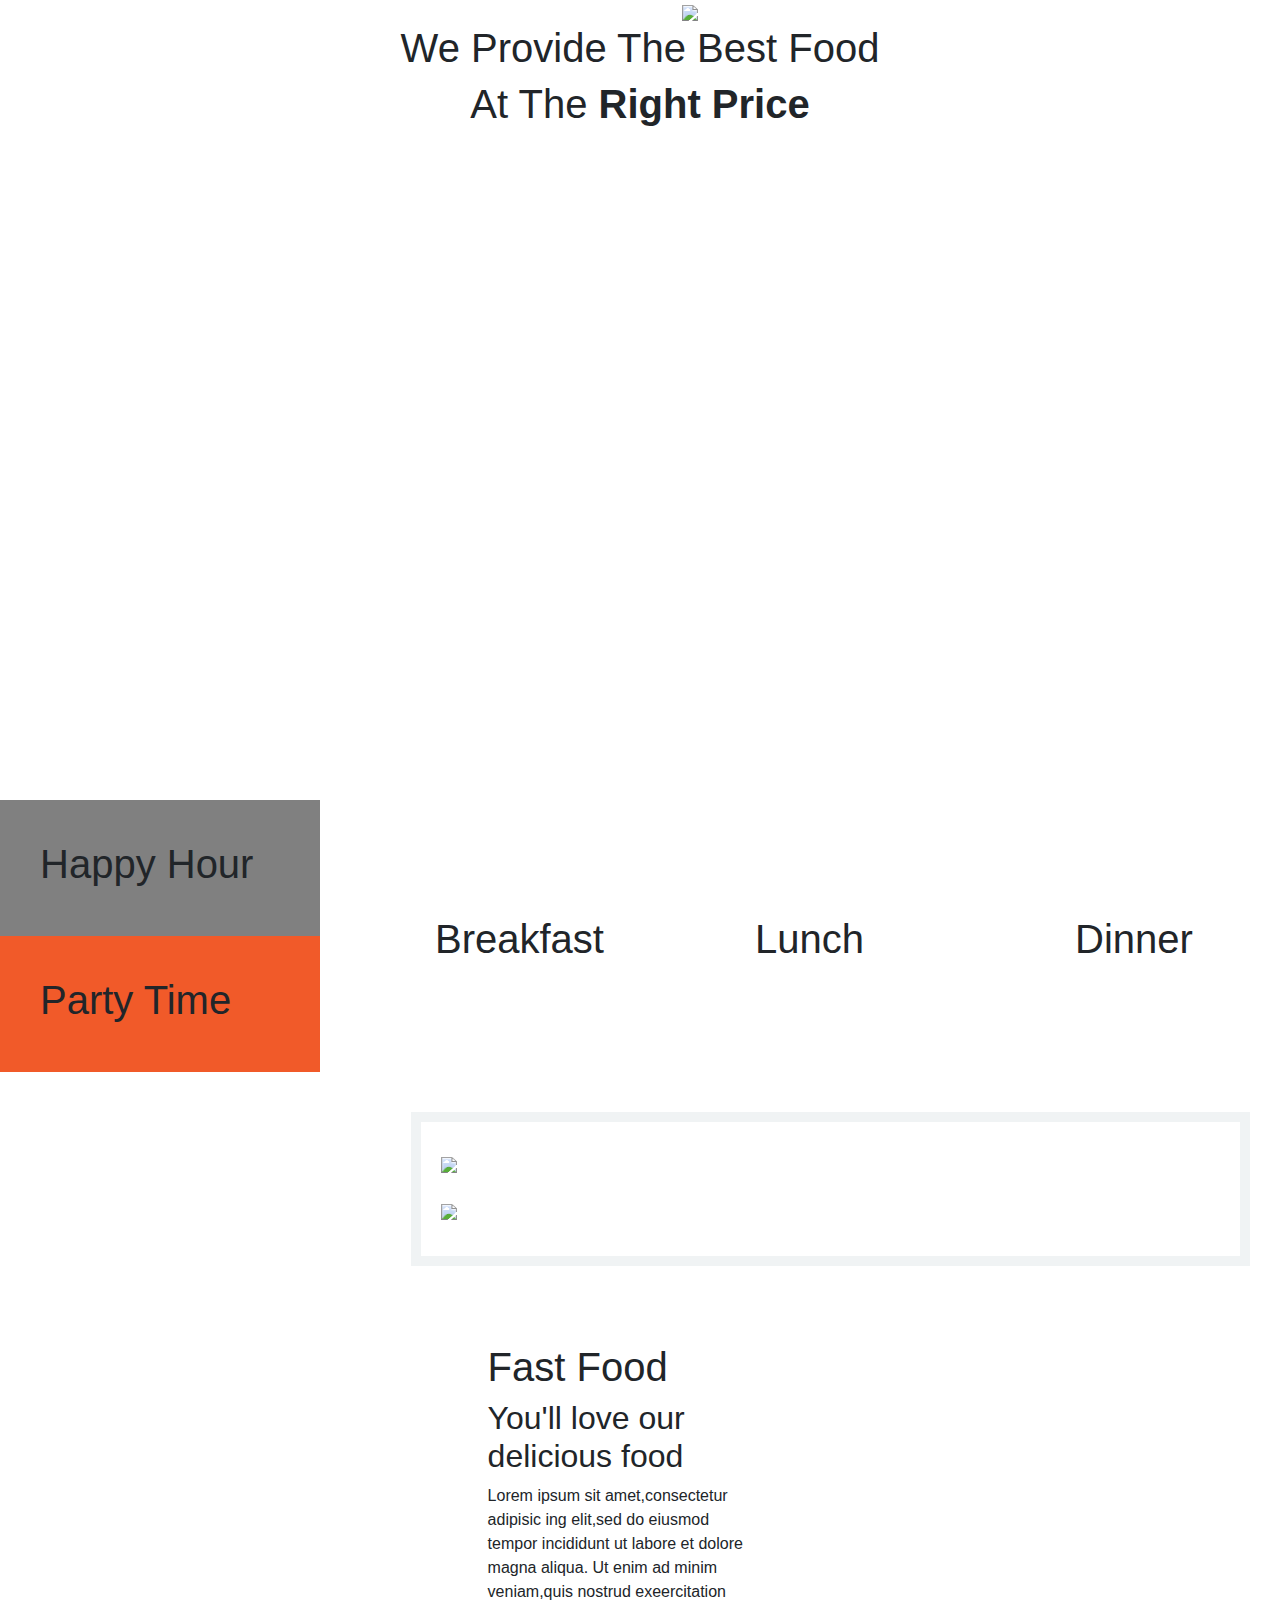
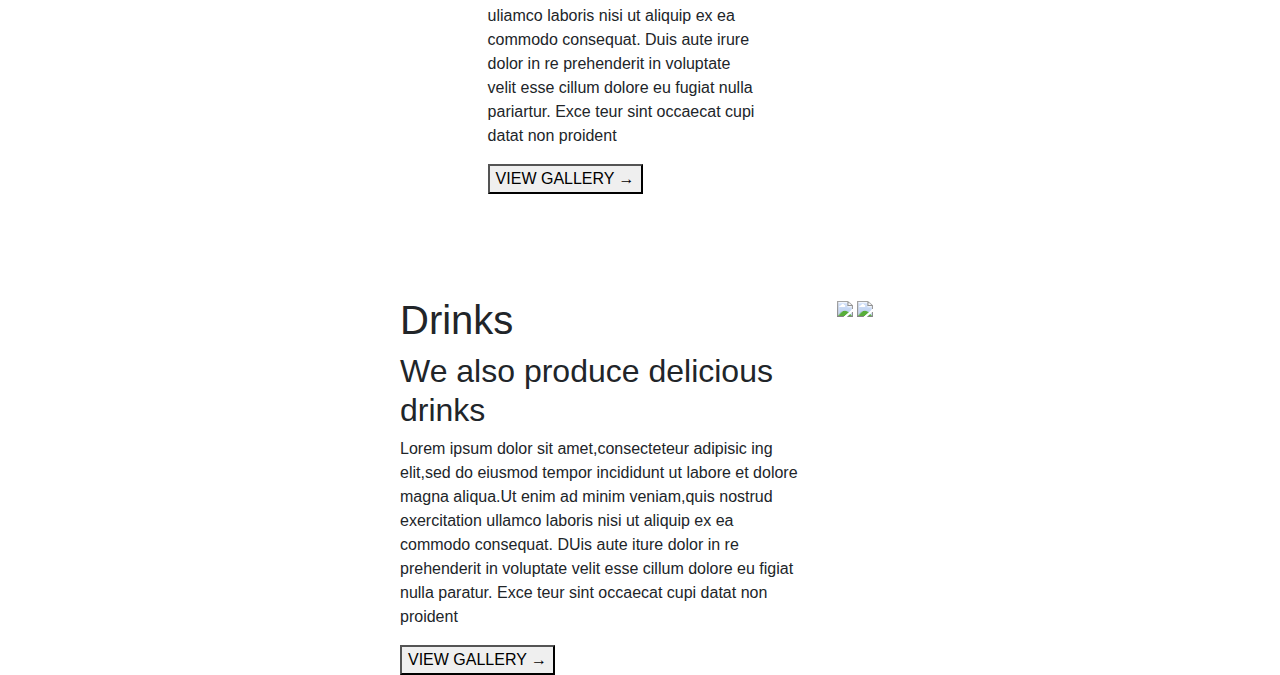
==== anitas-kitchen-project/index.html @ 2f69d64f "git add grid for drinks" ====
<!DOCTYPE html>
<html>
<head>
  <title>anita's kitchen</title>
    <link href="css/bootstrap.min.css" rel="stylesheet" type="text/css">
    <link href="css/styles.css" rel="stylesheet" type="text/css">
    <script src="../js/jquery-3.2.1 .js"></script>
    <script src="js/scripts.js"></script>
</head>
<body>

  <div align="center" id="intro">
    <div id="logo">
      <img src="/home/june/Documents/anitas-kitchen-project/assets/logoBig.png" id="image-logo">
    </div>
    <h1 id="fonth1">We Provide The Best Food</h1> <h1 id="fonth1">At The <strong>Right Price</strong> </h1>
  </div>
  <div class="container-fluid"  >
      <div class="row">
        <div class="col-md-3">
          <div class="row" id="happy">
            <h1>Happy Hour</h1>
          </div>
        <div class="row"  id="party">
          <h1 >Party Time</h1>
        </div>
      </div>
      <div class="col-md-3" id="breakfast">
        <h1 id="fonth1">Breakfast</h1>
        </div>
      <div class="col-md-3" id="lunch">
        <h1 id="fonth1">Lunch</h1>
        </div>
      <div class="col-md-3" id="dinner">
        <h1 id="fonth1">Dinner</h1>
      </div>
      </div>
    </div>
    <div class="container-fluid" id="center">
    <div class="row" id="rowfood">
      <div class="col-md-8" id="fast-food">
        <div class="row" id="rowfood">
          <img src="/home/june/Documents/anitas-kitchen-project/assets/fastFood1.jpg">
          </div>
          <div class="row" id="rowfood">
          <img src="/home/june/Documents/anitas-kitchen-project/assets/fastFood2.jpg" >
          </div>
      </div>
      <div class="col-md-4" id="fastfood2">
        <h1>Fast Food</h1>
        <h2>You'll love our delicious food</h2>
        <p>Lorem ipsum sit amet,consectetur adipisic ing elit,sed do eiusmod tempor incididunt ut labore et dolore magna aliqua.
        Ut enim ad minim veniam,quis nostrud exeercitation uliamco laboris nisi ut aliquip ex ea commodo consequat.
        Duis aute irure dolor in re prehenderit in voluptate velit esse cillum dolore eu fugiat nulla pariartur.
        Exce teur sint occaecat cupi datat non proident</p>
        <a href="#"><button class="buttonbutton1">VIEW GALLERY &#8594;</button></a>
      </div>
    </div>


      <div class="row">
        <div class="col-md-4" id="drinks2">
          <h1>Drinks</h1>
          <h2>We also produce delicious drinks</h2>
          <p>Lorem ipsum dolor sit amet,consecteteur adipisic ing elit,sed do eiusmod tempor incididunt ut labore et dolore magna aliqua.Ut enim ad minim veniam,quis nostrud exercitation ullamco laboris nisi ut aliquip ex ea commodo consequat. DUis aute iture dolor in re prehenderit in voluptate velit esse cillum dolore eu figiat nulla paratur. Exce teur sint occaecat cupi datat non proident</p>
          <a href="#"><button class="buttonbutton1">VIEW GALLERY &#8594;</button></a>
        </div>
        <div class="col-md-8" id="drinks">

          <img src="/home/june/Documents/anitas-kitchen/assets/drink1.jpg">

          <img src="/home/june/Documents/anitas-kitchen/assets/drink2.jpg">
      </div>
    </div>
  </div>


</body>
</html>
---- anitas-kitchen-project/css/styles.css ----
#intro{
  background-image:url("/home/june/Documents/anitas-kitchen-project/assets/backgrounds/landing.jpg");
background-size: cover;
background-repeat: no-repeat;
  padding: auto;
  margin: auto;
  height: 800px;
  background-attachment: fixed;
}
#logo{
  padding-left: 100px;
  padding-bottom: 0px;
}
#breakfast{
  background-image:url("/home/june/Documents/anitas-kitchen-project/assets/foodtop/breakfast.jpg");
  background-size: cover;
  repeat:no-repeat;
  padding:115px;
  hover: background-color: white;
  }
  #dinner{
  background-image:url("/home/june/Documents/anitas-kitchen-project/assets/foodtop/dinner.jpg");
  background-size: cover;
  padding:115px;
}
#lunch{
  background-image: url("/home/june/Documents/anitas-kitchen-project/assets/foodtop/lunch.jpg");
  background-size: cover;
  padding:115px;
}
#party{
  background-color: #F15A29;
  padding:40px;
}
#happy{
  padding:40px;
  background-color: grey;
}
#center{
  margin-top: 0px;
  margin-bottom: 0px;
  margin-left: 400px;
  margin-top: 0px;
  padding: 0px;
}
#fast-food{

   width: 550px;
   border: 10px solid #F0F3F4;
   padding: 20px;
   margin: 0px;
   outline: 20px;
   outline-color: white
   float: right;

}
#fastfood2{

  background-color:white;
   width: 600px;

   padding: 75px;
   margin: 2px;
   outline: 20px;
   outline-color: white
}
#rowfood{
  padding:2%
}
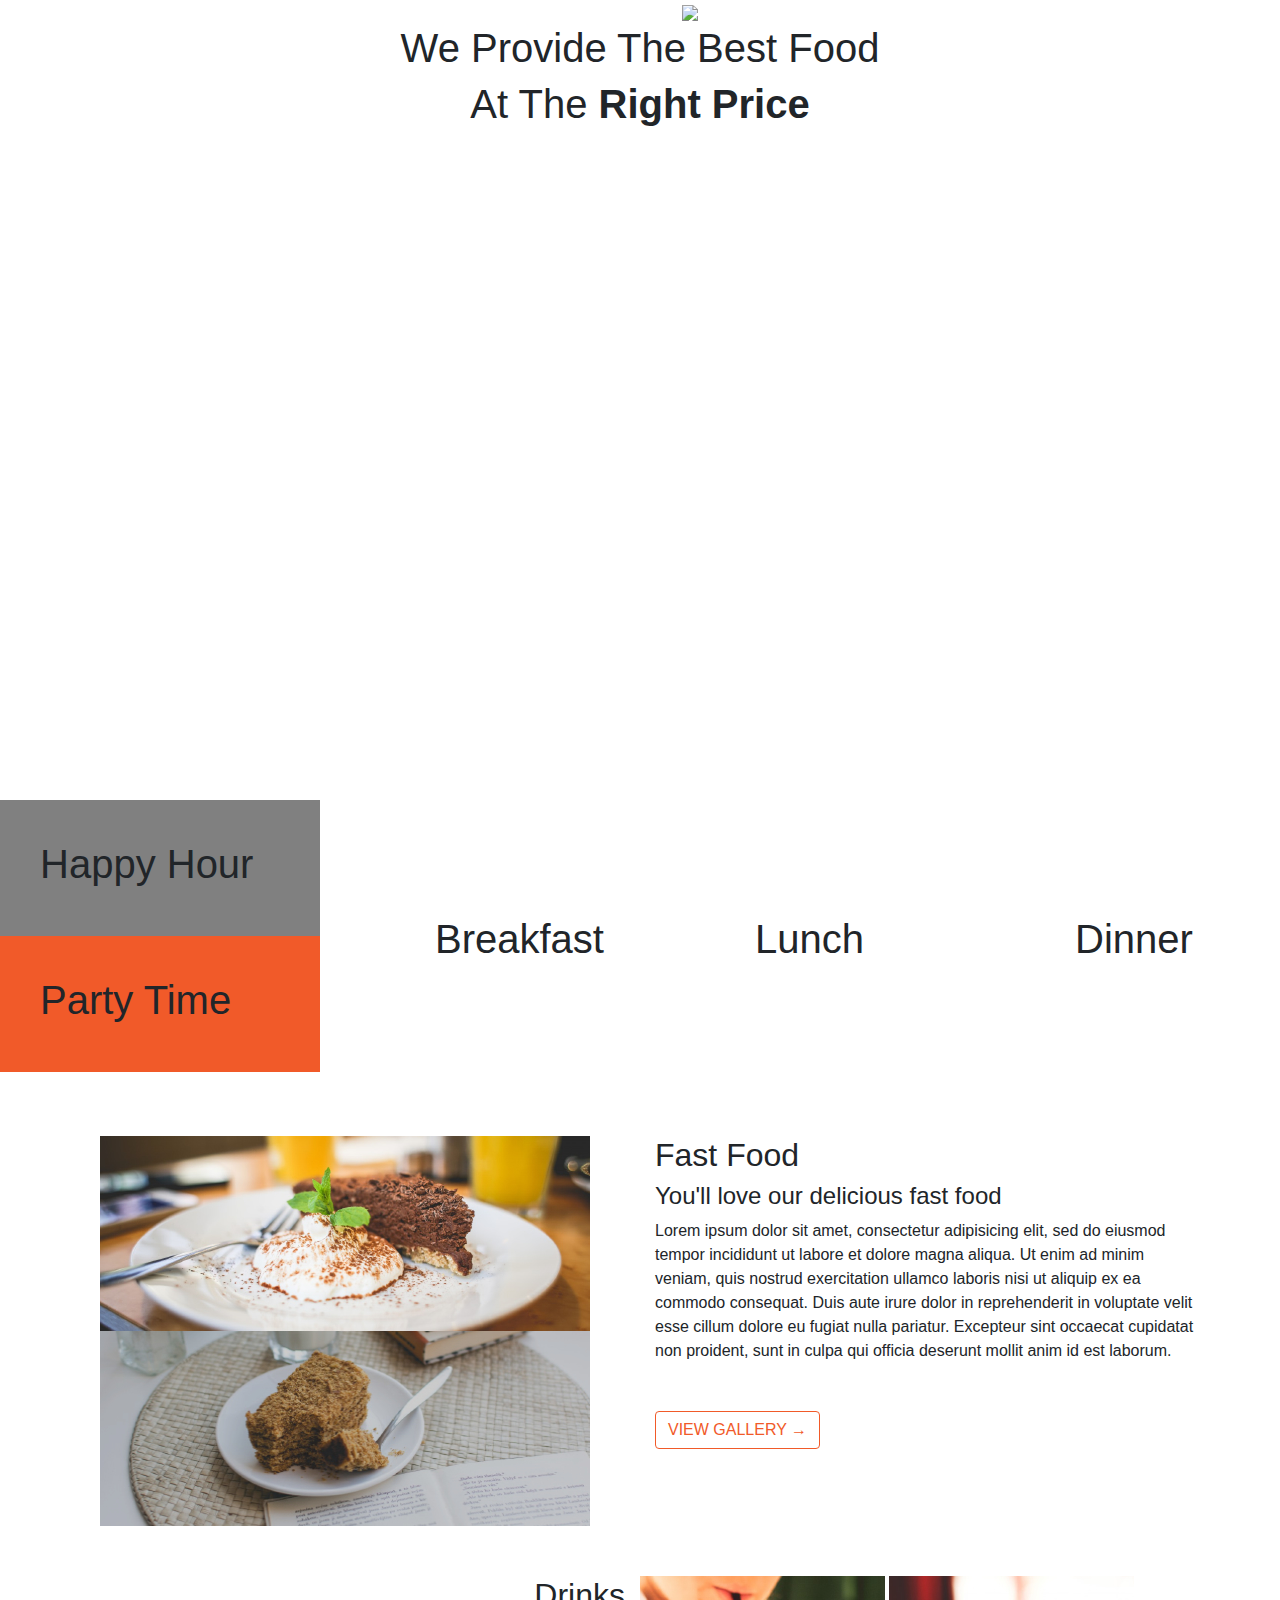
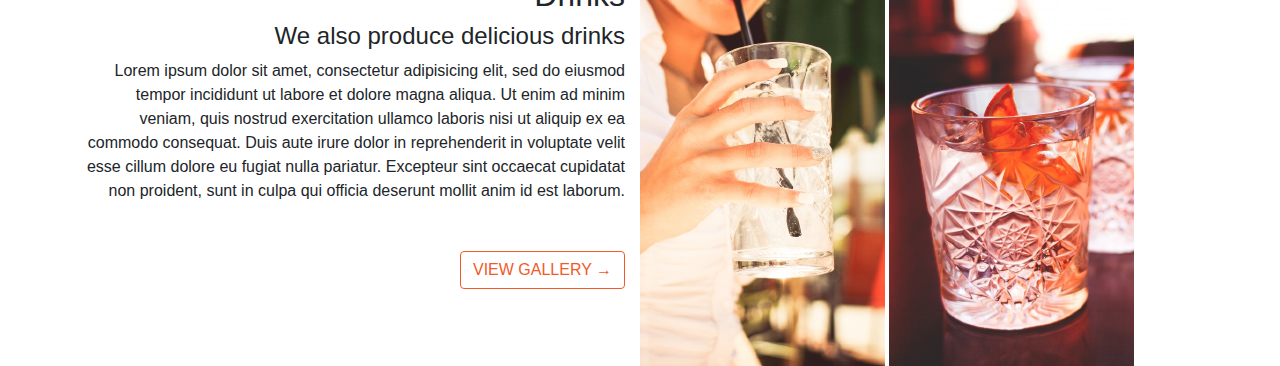
==== commit 6e9ba9e2: "git add content and images for food and drinks" ====
--- a/anitas-kitchen-project/index.html
+++ b/anitas-kitchen-project/index.html
@@ -36,44 +36,80 @@
       </div>
       </div>
     </div>
-    <div class="container-fluid" id="center">
-    <div class="row" id="rowfood">
-      <div class="col-md-8" id="fast-food">
-        <div class="row" id="rowfood">
-          <img src="/home/june/Documents/anitas-kitchen-project/assets/fastFood1.jpg">
-          </div>
-          <div class="row" id="rowfood">
-          <img src="/home/june/Documents/anitas-kitchen-project/assets/fastFood2.jpg" >
-          </div>
+  
+    <div class="container" class="fast-food" style="margin-top: 50px;">
+
+  <div class="row">
+
+    <div class="col-md-6"  id="fast-img">
+
+      <div class="col-md-12" id="f-img">
+        <img src="assets/fastFood1.jpg" class="img-responsive">
       </div>
-      <div class="col-md-4" id="fastfood2">
-        <h1>Fast Food</h1>
-        <h2>You'll love our delicious food</h2>
-        <p>Lorem ipsum sit amet,consectetur adipisic ing elit,sed do eiusmod tempor incididunt ut labore et dolore magna aliqua.
-        Ut enim ad minim veniam,quis nostrud exeercitation uliamco laboris nisi ut aliquip ex ea commodo consequat.
-        Duis aute irure dolor in re prehenderit in voluptate velit esse cillum dolore eu fugiat nulla pariartur.
-        Exce teur sint occaecat cupi datat non proident</p>
-        <a href="#"><button class="buttonbutton1">VIEW GALLERY &#8594;</button></a>
+
+      <div class="col-md-12" id="f-img">
+        <img src="assets/fastFood2.jpg" class="img-responsive">
       </div>
+
     </div>
 
+    <div class="col-md-6">
 
-      <div class="row">
-        <div class="col-md-4" id="drinks2">
-          <h1>Drinks</h1>
-          <h2>We also produce delicious drinks</h2>
-          <p>Lorem ipsum dolor sit amet,consecteteur adipisic ing elit,sed do eiusmod tempor incididunt ut labore et dolore magna aliqua.Ut enim ad minim veniam,quis nostrud exercitation ullamco laboris nisi ut aliquip ex ea commodo consequat. DUis aute iture dolor in re prehenderit in voluptate velit esse cillum dolore eu figiat nulla paratur. Exce teur sint occaecat cupi datat non proident</p>
-          <a href="#"><button class="buttonbutton1">VIEW GALLERY &#8594;</button></a>
-        </div>
-        <div class="col-md-8" id="drinks">
+      <h2> Fast Food </h2>
 
-          <img src="/home/june/Documents/anitas-kitchen/assets/drink1.jpg">
+      <h4> You'll love our delicious fast food </h4>
 
-          <img src="/home/june/Documents/anitas-kitchen/assets/drink2.jpg">
-      </div>
+        Lorem ipsum dolor sit amet, consectetur adipisicing elit, sed do eiusmod tempor incididunt ut labore et dolore magna aliqua.
+        Ut enim ad minim veniam, quis nostrud exercitation ullamco laboris nisi ut aliquip ex ea commodo consequat. Duis aute irure
+        dolor in reprehenderit in voluptate velit esse cillum dolore eu fugiat nulla pariatur. Excepteur sint occaecat cupidatat non
+        proident, sunt in culpa qui officia deserunt mollit anim id est laborum.
+
+        <br>
+          <br>
+            <br>
+
+              <a href="#" class="btn input-block-level" style="color: #F15A29; border-color: #F15A29; ">VIEW GALLERY &#8594;</a>
+
+
     </div>
+
   </div>
 
+</div>
 
+<div class="container" class="drinks" style="margin-top: 50px;">
+
+<div class="row">
+
+  <div class="col-md-6" style="text-align: right;">
+
+    <h2> Drinks</h2>
+
+    <h4> We also produce delicious drinks </h4>
+
+      Lorem ipsum dolor sit amet, consectetur adipisicing elit, sed do eiusmod tempor incididunt ut labore et dolore magna aliqua. Ut
+      enim ad minim veniam, quis nostrud exercitation ullamco laboris nisi ut aliquip ex ea commodo consequat. Duis aute irure dolor
+      in reprehenderit in voluptate velit esse cillum dolore eu fugiat nulla pariatur. Excepteur sint occaecat cupidatat non proident,
+      sunt in culpa qui officia deserunt mollit anim id est laborum.
+
+      <br>
+        <br>
+          <br>
+
+            <a href="#" class="btn input-block-level" style="color: #F15A29; border-color: #F15A29; ">VIEW GALLERY &#8594; </a>
+
+  </div>
+
+  <div class="col-md-6" id="dri-img" style="padding: 0px;">
+
+    <img src="assets/drink1.jpg">
+
+    <img src="assets/drink2.jpg">
+
+  </div>
+
+</div>
+
+</div>
 </body>
 </html>
--- a/anitas-kitchen-project/css/styles.css
+++ b/anitas-kitchen-project/css/styles.css
@@ -45,9 +45,9 @@
 }
 #fast-food{
 
-   width: 550px;
+
    border: 10px solid #F0F3F4;
-   padding: 20px;
+   padding: 0px;
    margin: 0px;
    outline: 20px;
    outline-color: white
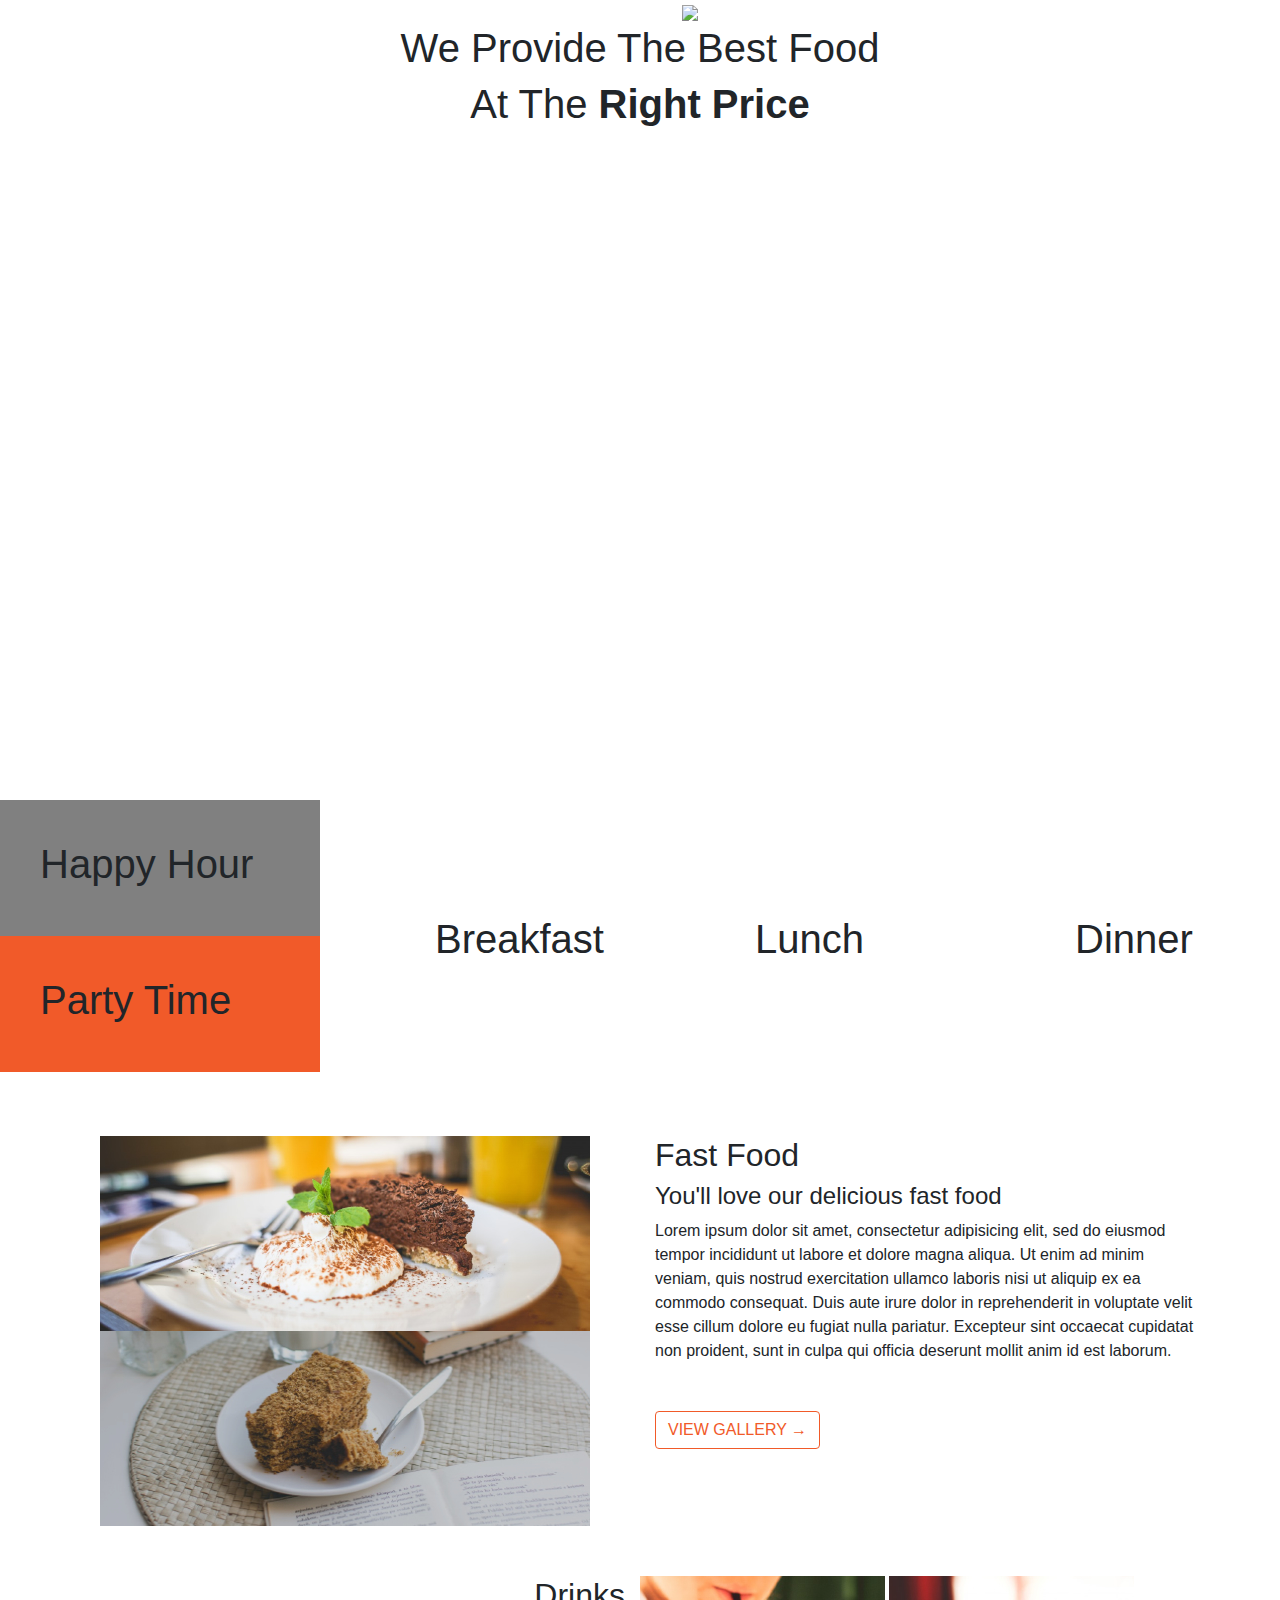
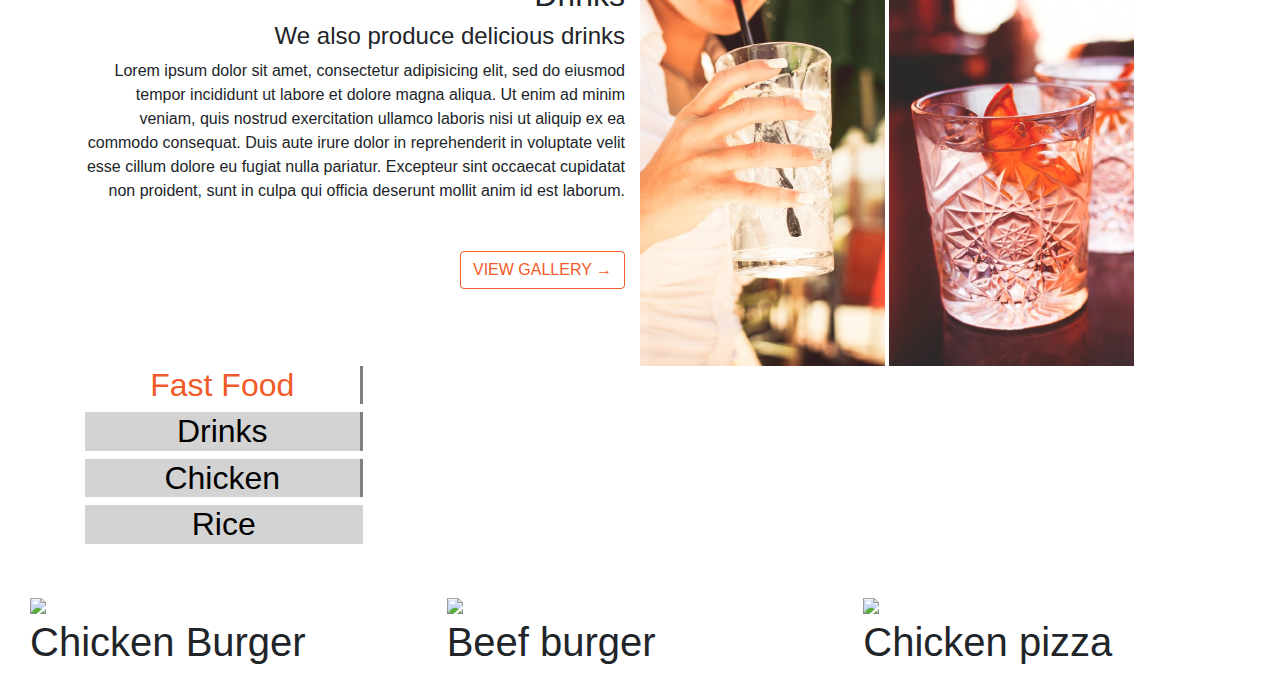
==== commit c954dbe9: "git add content and images for burgers" ====
--- a/anitas-kitchen-project/index.html
+++ b/anitas-kitchen-project/index.html
@@ -36,7 +36,7 @@
       </div>
       </div>
     </div>
-  
+
     <div class="container" class="fast-food" style="margin-top: 50px;">
 
   <div class="row">
@@ -111,5 +111,42 @@
 </div>
 
 </div>
+<div class="container-fluid" id="foods">
+  <div id="food2">
+      <div class="container" style="margin-bottom: 50px;">
+        <div class="rowfood">
+          <div class="col-md-3" style="text-align: center; color: #F15A29; background-color: white; border-right: 3px solid grey; ">
+            <h2>Fast Food</h2>
+          </div>
+          <div class="col-md-3" style="color: black; background-color: lightgrey; text-align: center; border-right: 3px solid grey;" >
+            <h2>Drinks</h2>
+          </div>
+          <div class="col-md-3" style="color: black; background-color: lightgrey; text-align: center; border-right: 3px solid grey;">
+            <h2>Chicken</h2>
+          </div>
+          <div class="col-md-3" style="color: black; background-color: lightgrey; text-align: center">
+        <h2>Rice</h2>
+      </div>
+    </div>
+  </div>
+  <div class="container-fluid">
+      <div class="row">
+        <div class="col-md-4">
+          <img src="/home/june/Documents/anitas-kitchen/assets/fastfood/chickenBurger.jpg">
+          <h1 id="h1customers">Chicken Burger</h1>
+        </div>
+        <div class="col-md-4">
+          <img src="/home/june/Documents/anitas-kitchen/assets/fastfood/beefBurger.jpg">
+          <h1 id="h1customers">Beef burger</h1>
+        </div>
+        <div class="col-md-4">
+          <img src="/home/june/Documents/anitas-kitchen/assets/fastfood/chickenPizza.jpg">
+          <h1 id="h1customers">Chicken pizza</h1>
+        </div>
+      </div>
+    </div>
+</div>
+</div>
+
 </body>
 </html>
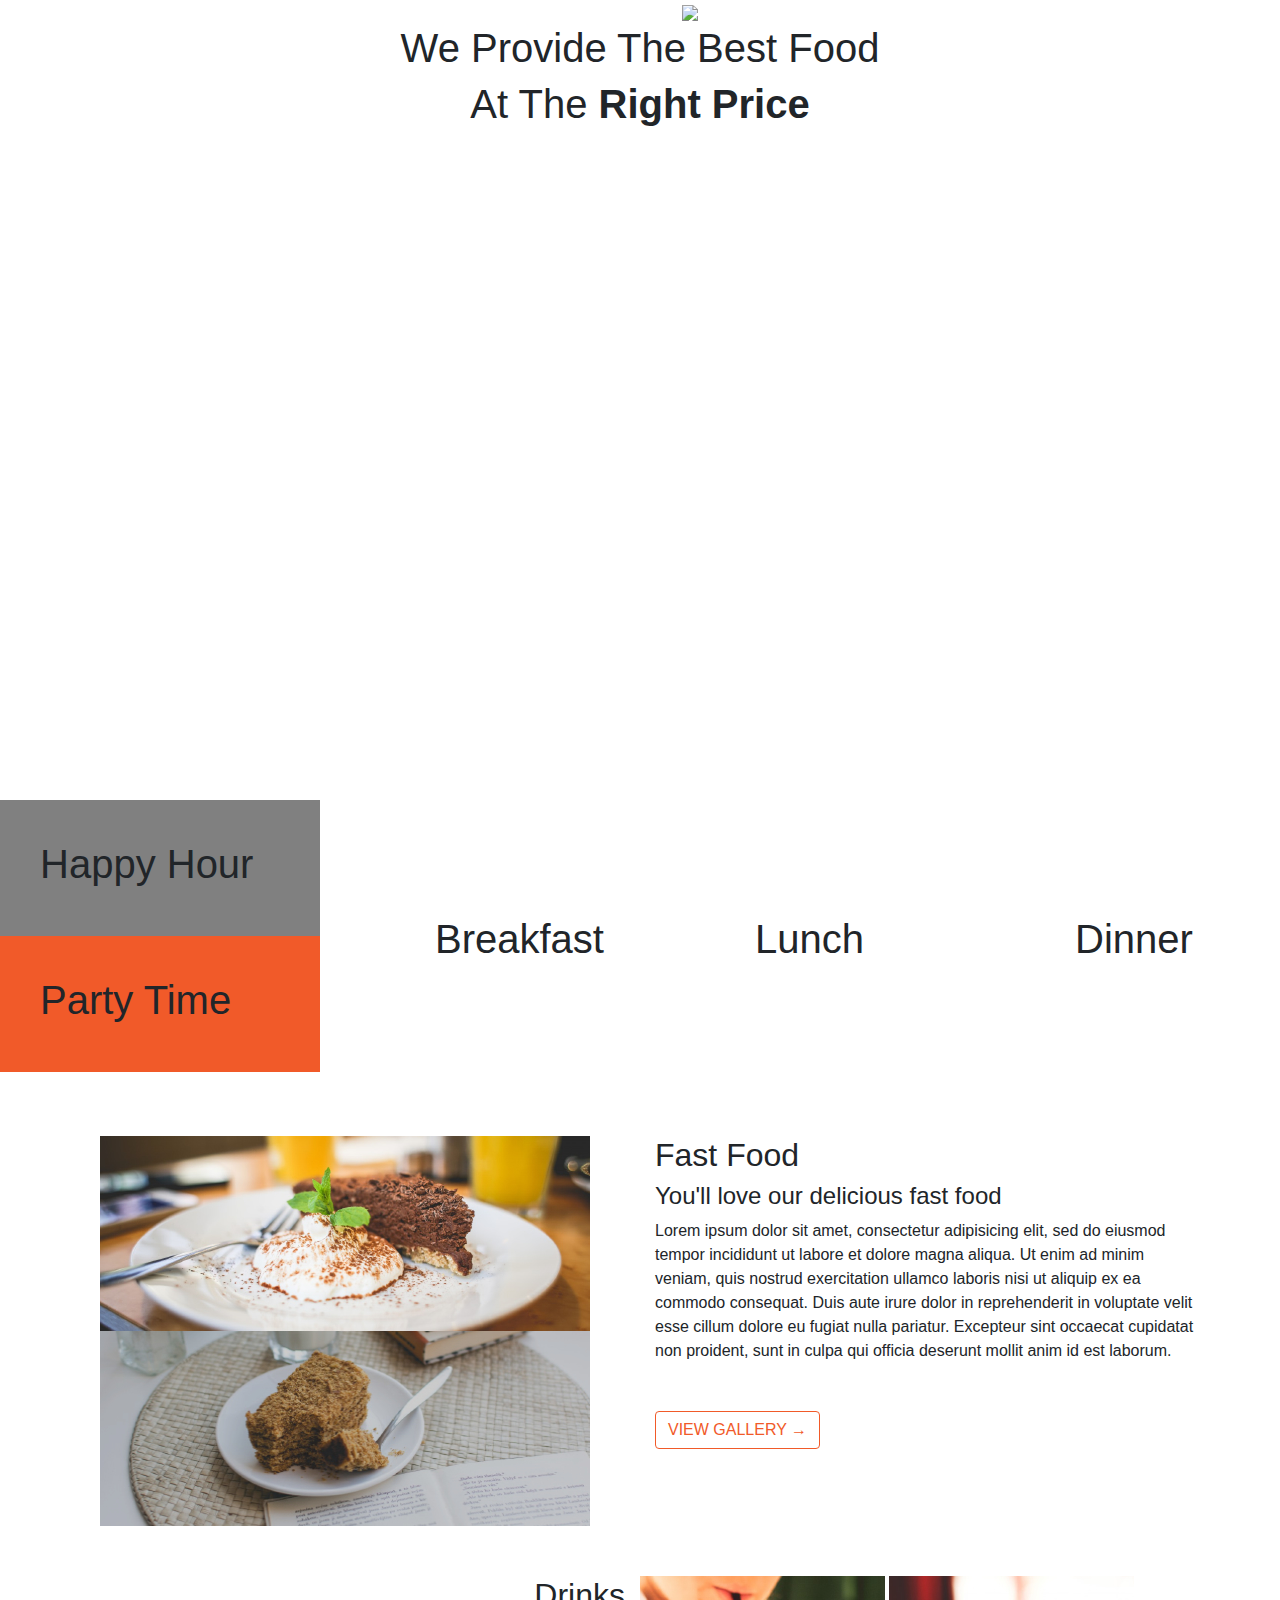
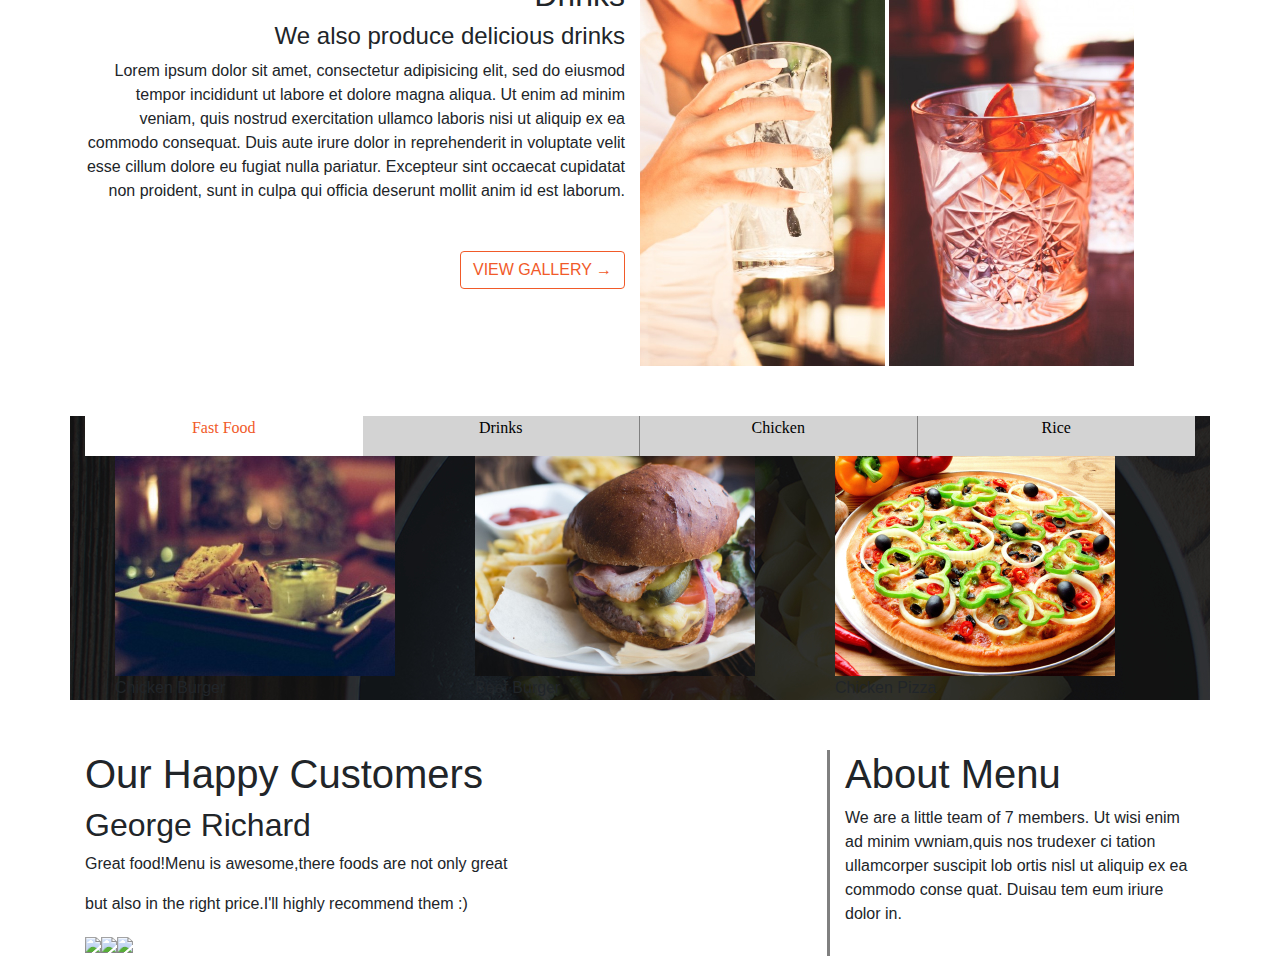
==== commit a8fadbe7: "git add content and grid for menu and customers" ====
--- a/anitas-kitchen-project/index.html
+++ b/anitas-kitchen-project/index.html
@@ -111,42 +111,73 @@
 </div>
 
 </div>
-<div class="container-fluid" id="foods">
-  <div id="food2">
-      <div class="container" style="margin-bottom: 50px;">
-        <div class="rowfood">
-          <div class="col-md-3" style="text-align: center; color: #F15A29; background-color: white; border-right: 3px solid grey; ">
-            <h2>Fast Food</h2>
+<div class="container" id="menu-tab" style="background-image: url('assets/backgrounds/foodsBg.jpg'); margin-top: 50px;">
+
+       <div class="container" id="in" style="margin-bottom: 50px;">
+
+         <div id="selection">
+
+           <div class="row">
+
+               <div class="col-md-3" id="ff" style="text-align: center; color: #F15A29; background-color: white; font-family: fantasy;">
+                 <p> Fast Food </p>
+               </div>
+
+               <div class="col-md-3" id="dri" style="color: black; background-color: lightgrey; text-align: center; font-family: fantasy; border-right: 1px solid grey;">
+                 <p> Drinks </p>
+               </div>
+
+               <div class="col-md-3" id="kenchick" style="color: black; background-color: lightgrey; text-align: center; font-family: fantasy; border-right: 1px solid grey;">
+                 <p> Chicken </p>
+               </div>
+
+               <div class="col-md-3" id="rice" style="color: black; background-color: lightgrey; text-align: center; font-family: fantasy;">
+                 <p> Rice </p>
+               </div>
+
+           </div>
+         </div>
+
+
+         <div class="container" id="sweet">
+             <div class="row">
+
+                <div class="col-md-4" id="chicken">
+                  <img src="assets/fastfood/chickenBurger.jpg" class="img-responsive"> <br> Chicken Burger
+                </div>
+
+                <div class="col-md-4" id="beef">
+                  <img src="assets/fastfood/beefBurger.jpg" class="img-responsive"> <br> Beef Burger
+                </div>
+
+                <div class="col-md-4" id="pizza">
+                  <img src="assets/fastfood/chickenPizza.jpg" class="img-responsive"> <br> Chicken Pizza
+                </div>
+
+             </div>
           </div>
-          <div class="col-md-3" style="color: black; background-color: lightgrey; text-align: center; border-right: 3px solid grey;" >
-            <h2>Drinks</h2>
-          </div>
-          <div class="col-md-3" style="color: black; background-color: lightgrey; text-align: center; border-right: 3px solid grey;">
-            <h2>Chicken</h2>
-          </div>
-          <div class="col-md-3" style="color: black; background-color: lightgrey; text-align: center">
-        <h2>Rice</h2>
-      </div>
-    </div>
-  </div>
-  <div class="container-fluid">
+
+        </div>
+     </div>
+     <div class="menu">
+  <div class="container" id="customers">
       <div class="row">
-        <div class="col-md-4">
-          <img src="/home/june/Documents/anitas-kitchen/assets/fastfood/chickenBurger.jpg">
-          <h1 id="h1customers">Chicken Burger</h1>
+        <div class="col-md-8" style="border-right: 3px solid grey">
+          <h1 id="h1customers">Our Happy Customers</h1>
+          <h2>George Richard</h2>
+          <p>Great food!Menu is awesome,there foods are not only great</p><p> but also in the right price.I'll highly recommend them :)</p>
+          <img src="/home/june/Documents/anitas-kitchen/assets/customers/p1.png"><img src="/home/june/Documents/anitas-kitchen/assets/customers/p2.png"><img src="/home/june/Documents/anitas-kitchen/assets/customers/p3.png">
+          <span class="glyphicon glyphicon-chavron-right"></span>
         </div>
-        <div class="col-md-4">
-          <img src="/home/june/Documents/anitas-kitchen/assets/fastfood/beefBurger.jpg">
-          <h1 id="h1customers">Beef burger</h1>
-        </div>
-        <div class="col-md-4">
-          <img src="/home/june/Documents/anitas-kitchen/assets/fastfood/chickenPizza.jpg">
-          <h1 id="h1customers">Chicken pizza</h1>
+
+        <div class="col-md-4" >
+          <h1 id="h1customers">About Menu</h1>
+          <p>We are a little team of 7 members. Ut wisi enim ad minim vwniam,quis nos trudexer ci tation ullamcorper suscipit lob ortis nisl ut aliquip ex ea commodo conse quat. Duisau tem eum iriure dolor in.</p>
         </div>
       </div>
     </div>
-</div>
-</div>
+    </div>
+
 
 </body>
 </html>
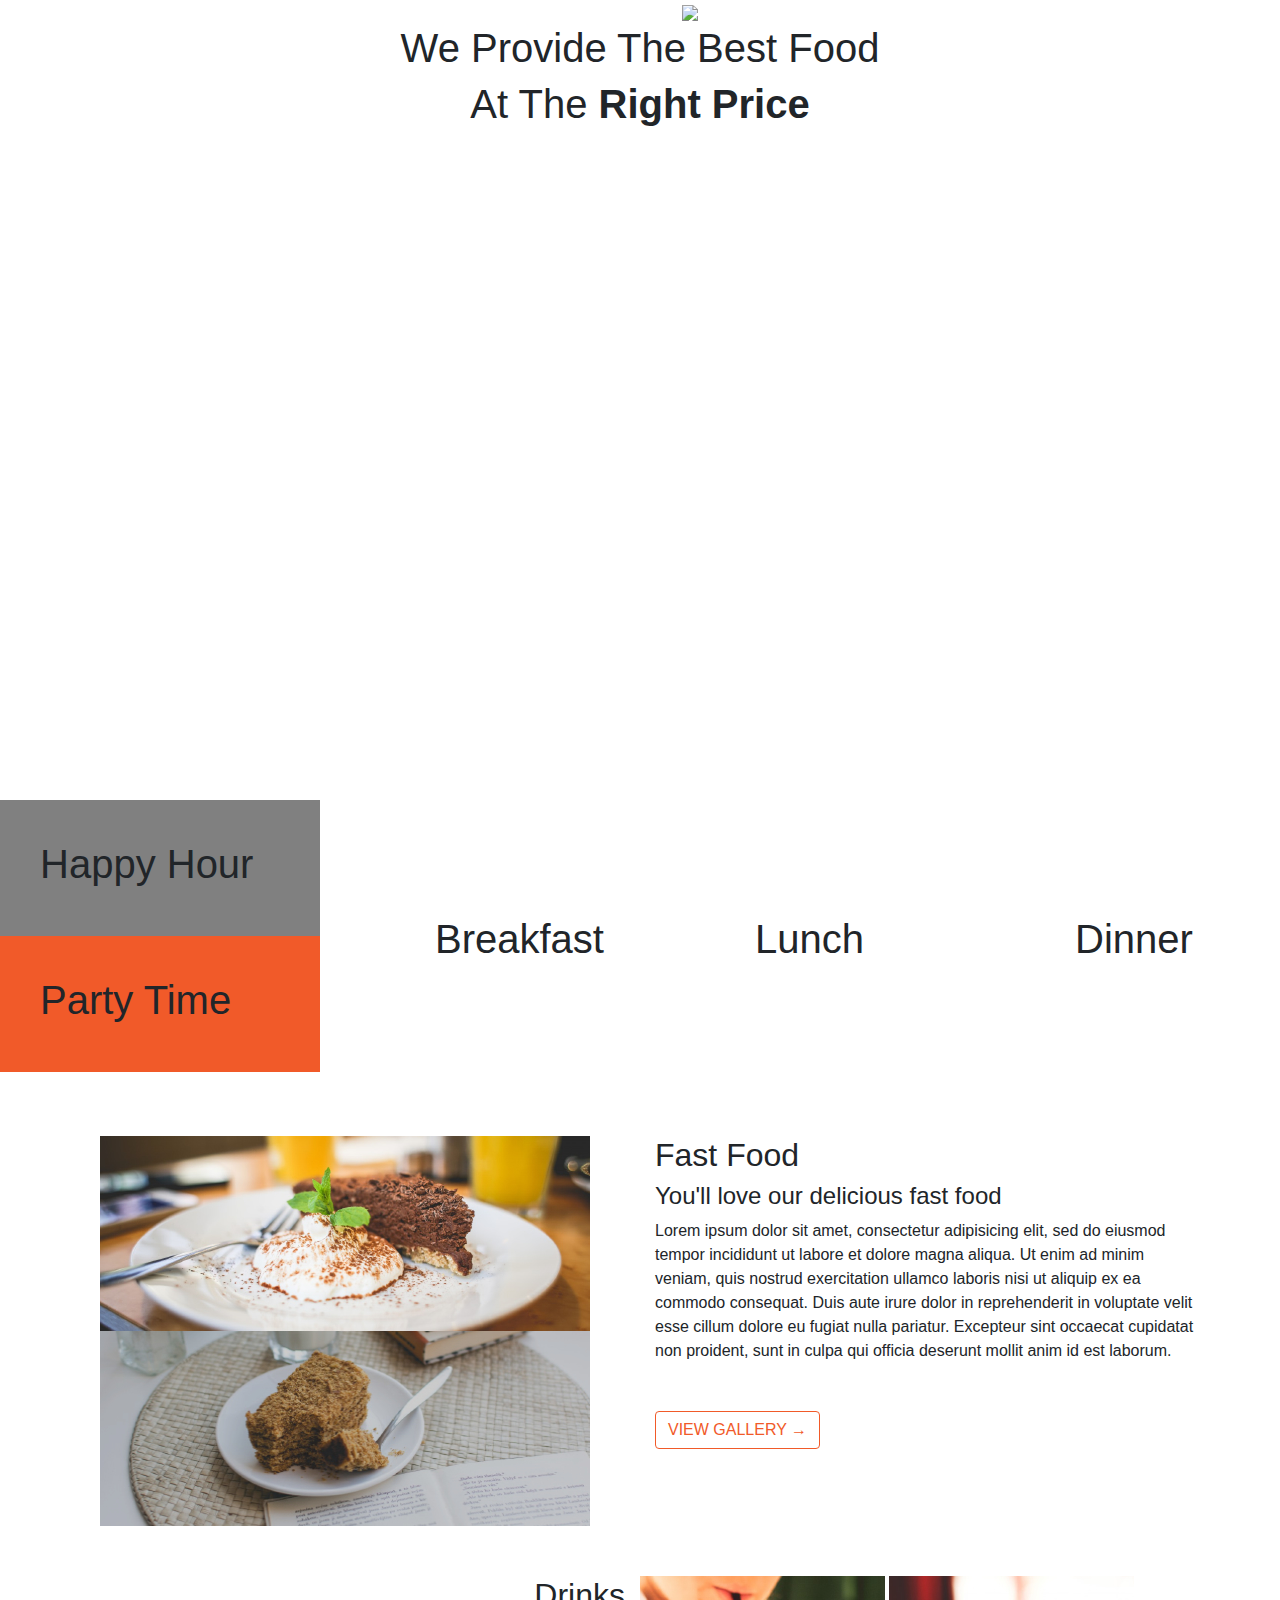
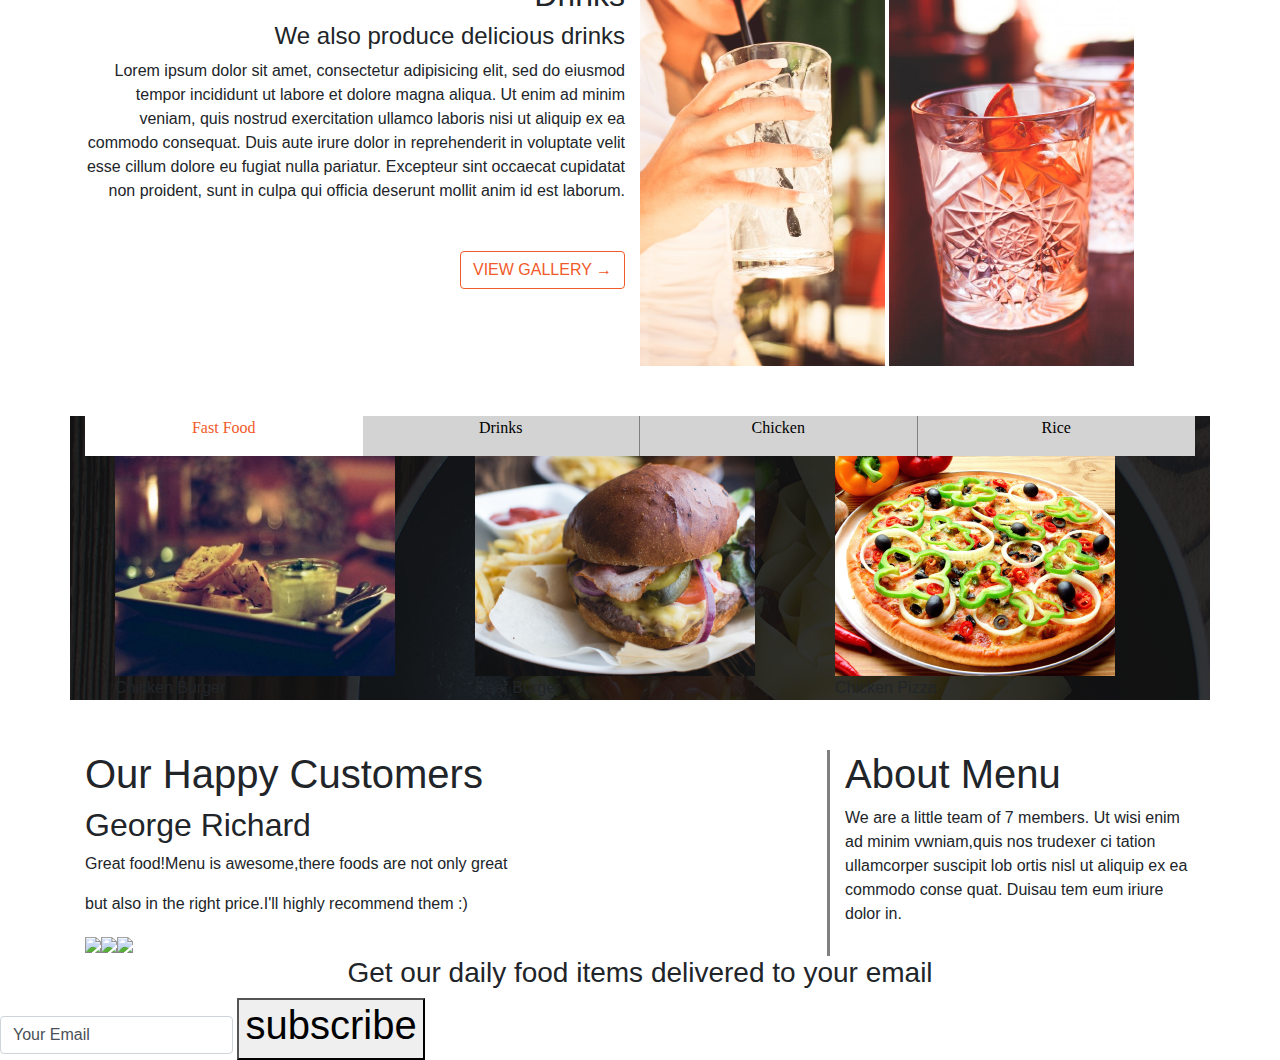
==== commit 8242a09a: "git add content and grid for subscription" ====
--- a/anitas-kitchen-project/index.html
+++ b/anitas-kitchen-project/index.html
@@ -177,6 +177,17 @@
       </div>
     </div>
     </div>
+    <div class="subscribe" align="center">
+  <div class="email_panel">
+    <h3 id="fonth1">Get our daily food items delivered to your email</h3>
+    <form class="form-inline">
+      <div class="form-grou                         p">
+        <input type="text" class="form-control" value="Your Email" id="fonth1">
+        <button id="subscribebutton"><h1 id="fonth1">subscribe</h1></button>
+  </div>
+</form>
+</div>
+</div>
 
 
 </body>
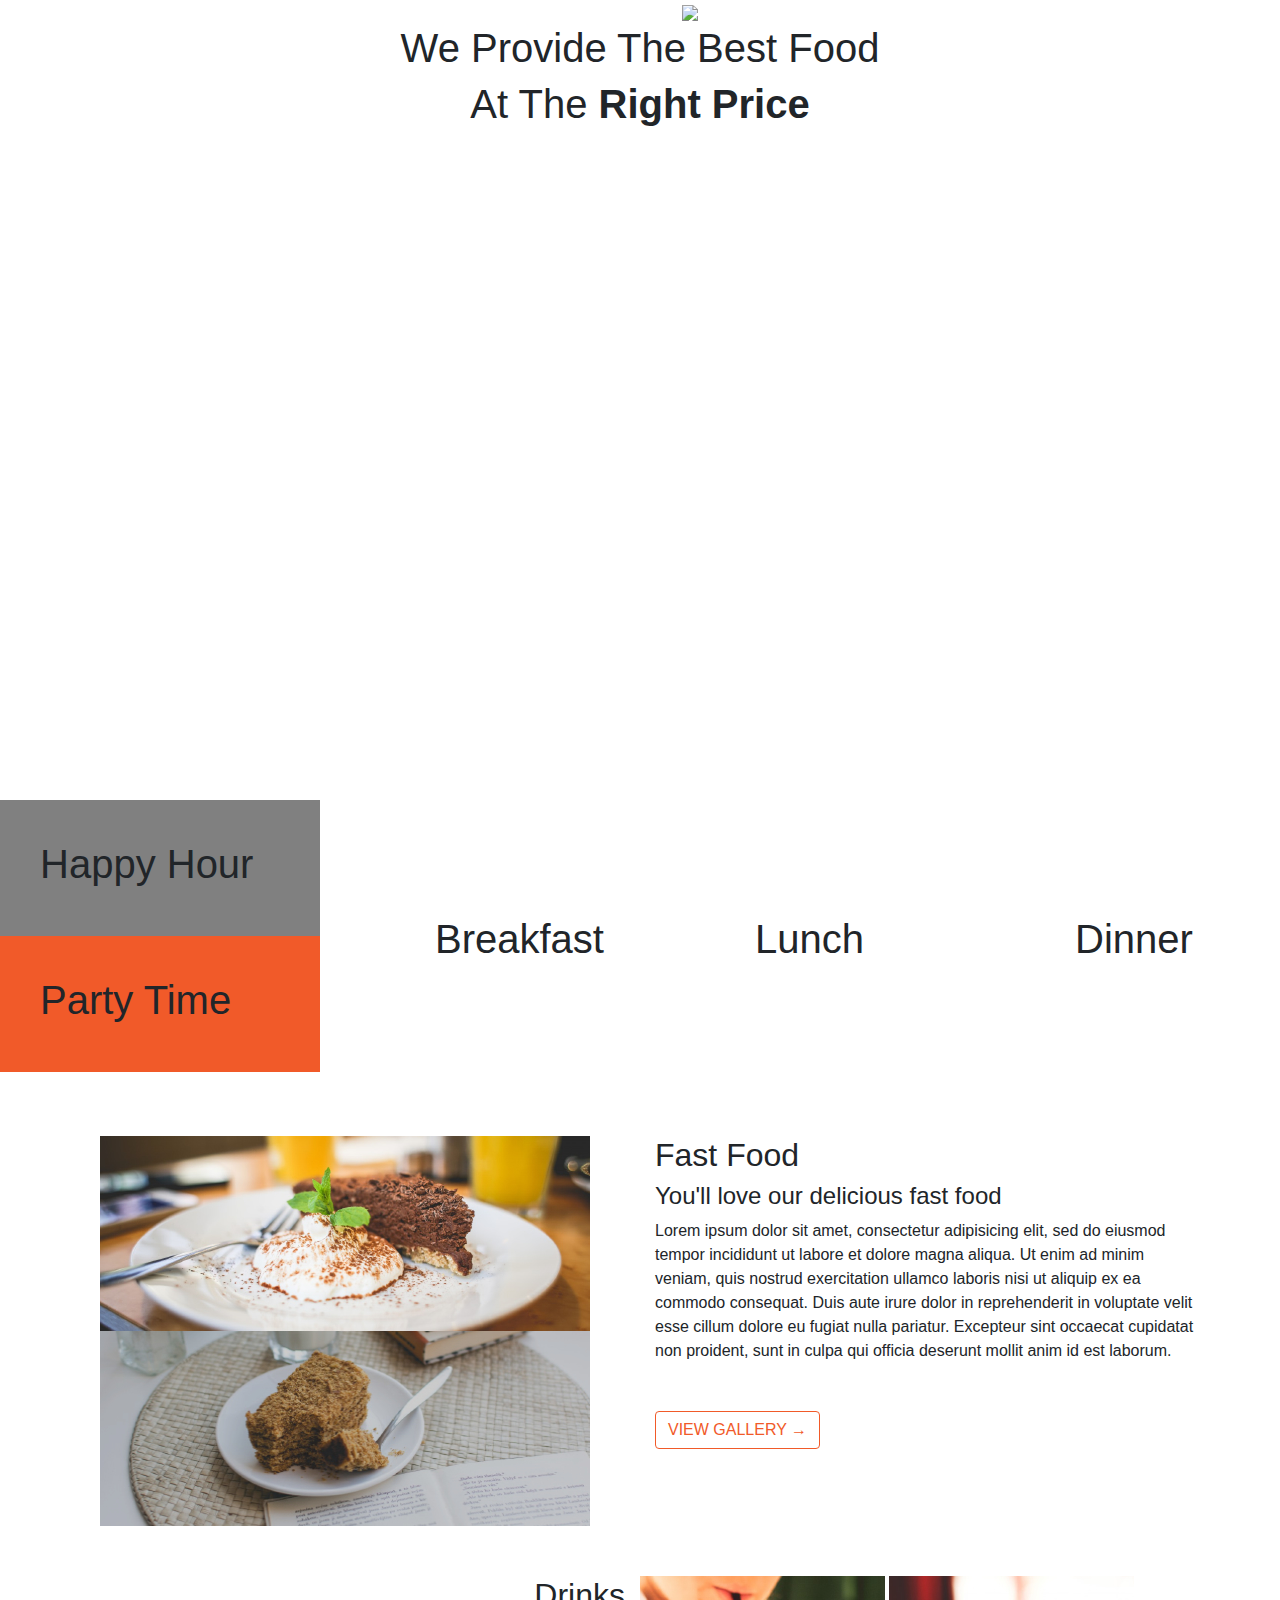
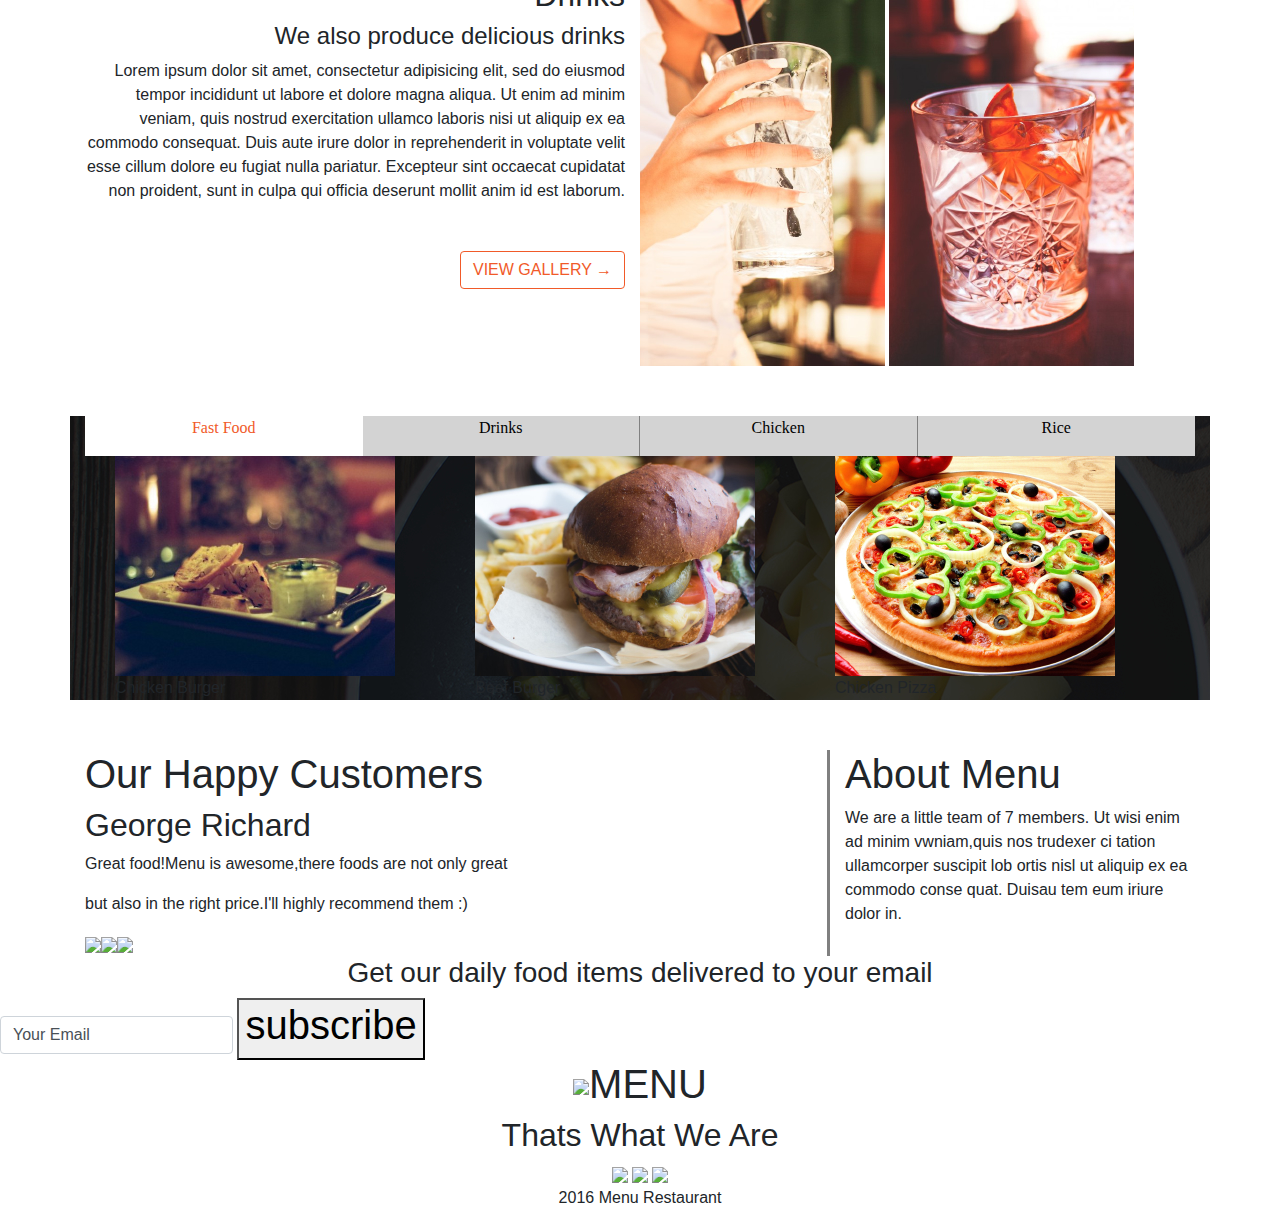
==== commit d2540789: "git add content and grid for sub footer" ====
--- a/anitas-kitchen-project/index.html
+++ b/anitas-kitchen-project/index.html
@@ -188,6 +188,21 @@
 </form>
 </div>
 </div>
+<div class="container-fluid" id="footer" align="center">
+        <div class="row">
+          <div class="col-md-12">
+          <h1  id="fonth1"><img src="/home/june/Documents/anitas-kitchen/assets/footerlogos/logo_white.png">MENU</h1>
+
+
+            <h2 id="fonth1">Thats What We Are</h2>
+
+          <img src="/home/june/Documents/anitas-kitchen/assets/footerlogos/facebook.png"> <img src="/home/june/Documents/anitas-kitchen/assets/footerlogos/facebook.png"> <img src="/home/june/Documents/anitas-kitchen/assets/footerlogos/pinterest.png">
+            <div></div>
+            <footer id="fonth1">2016 Menu Restaurant</footer>
+
+          </div>
+        </div>
+      </div>
 
 
 </body>
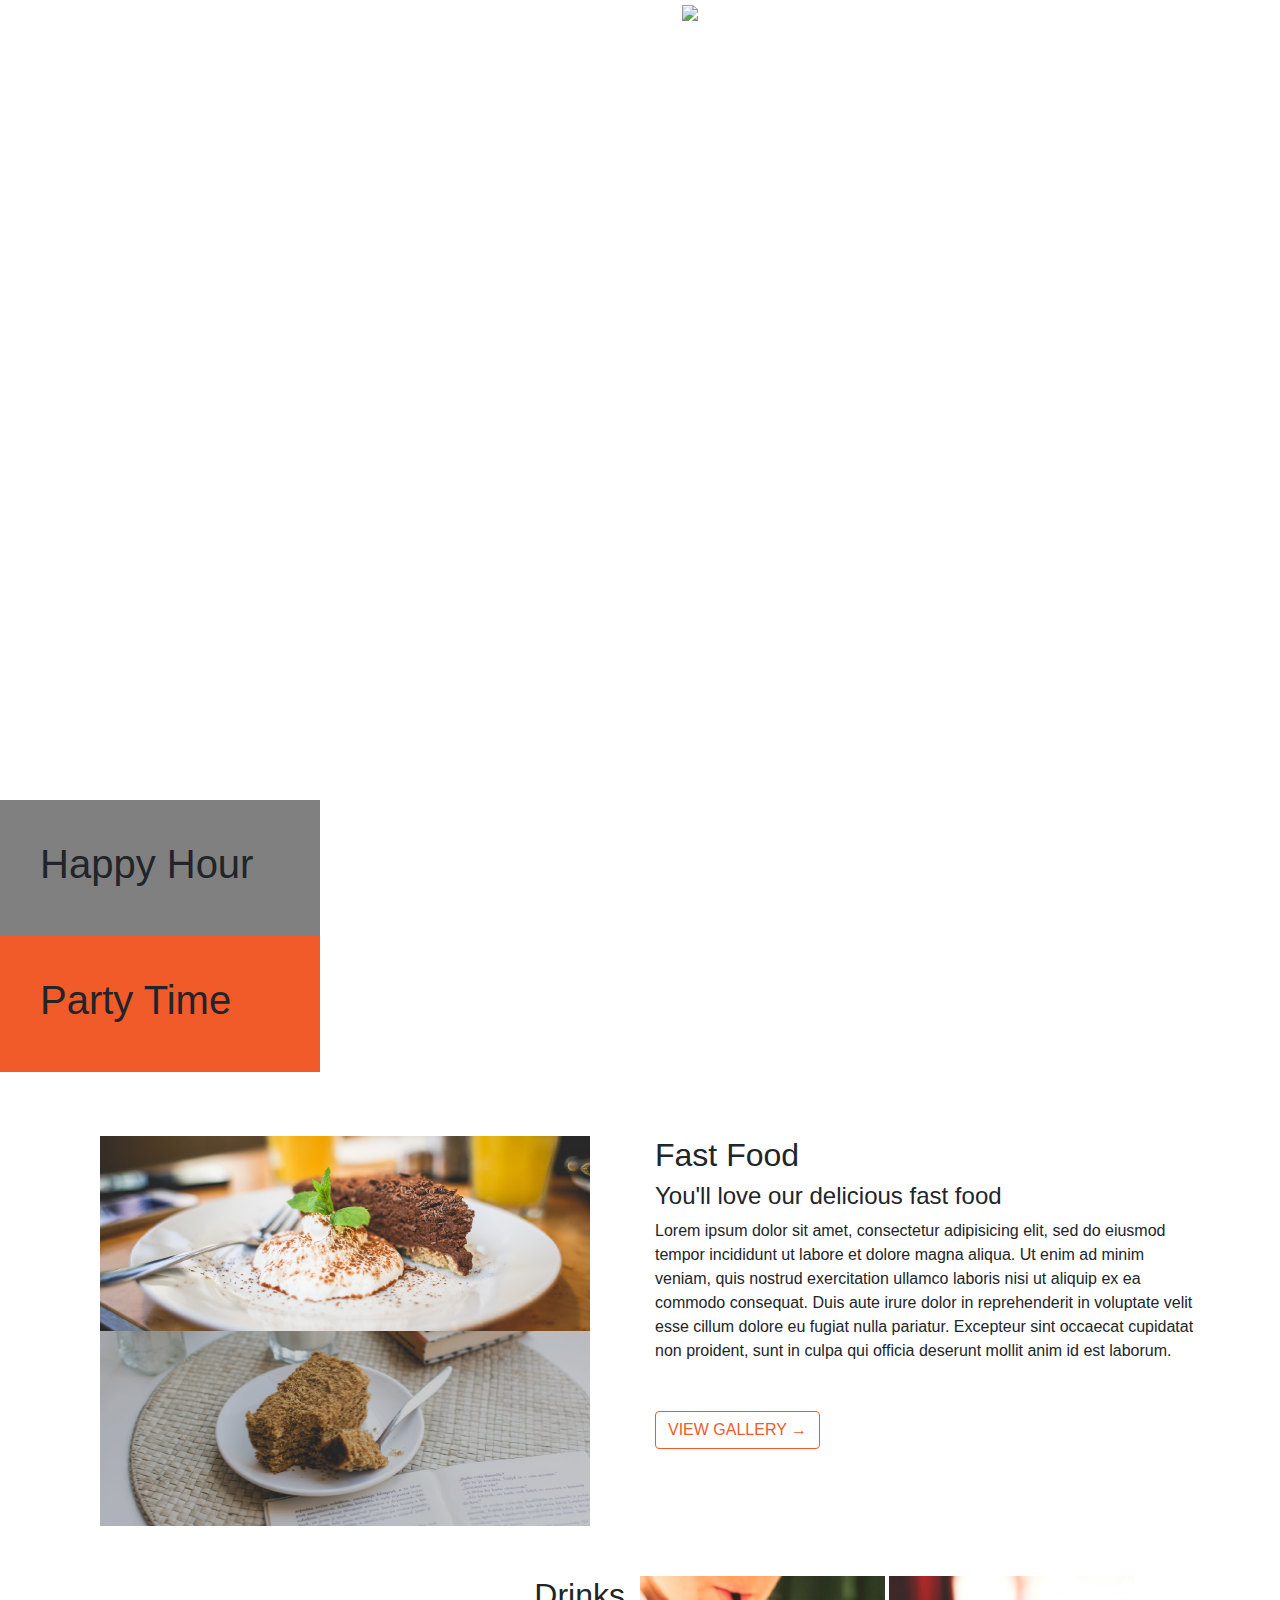
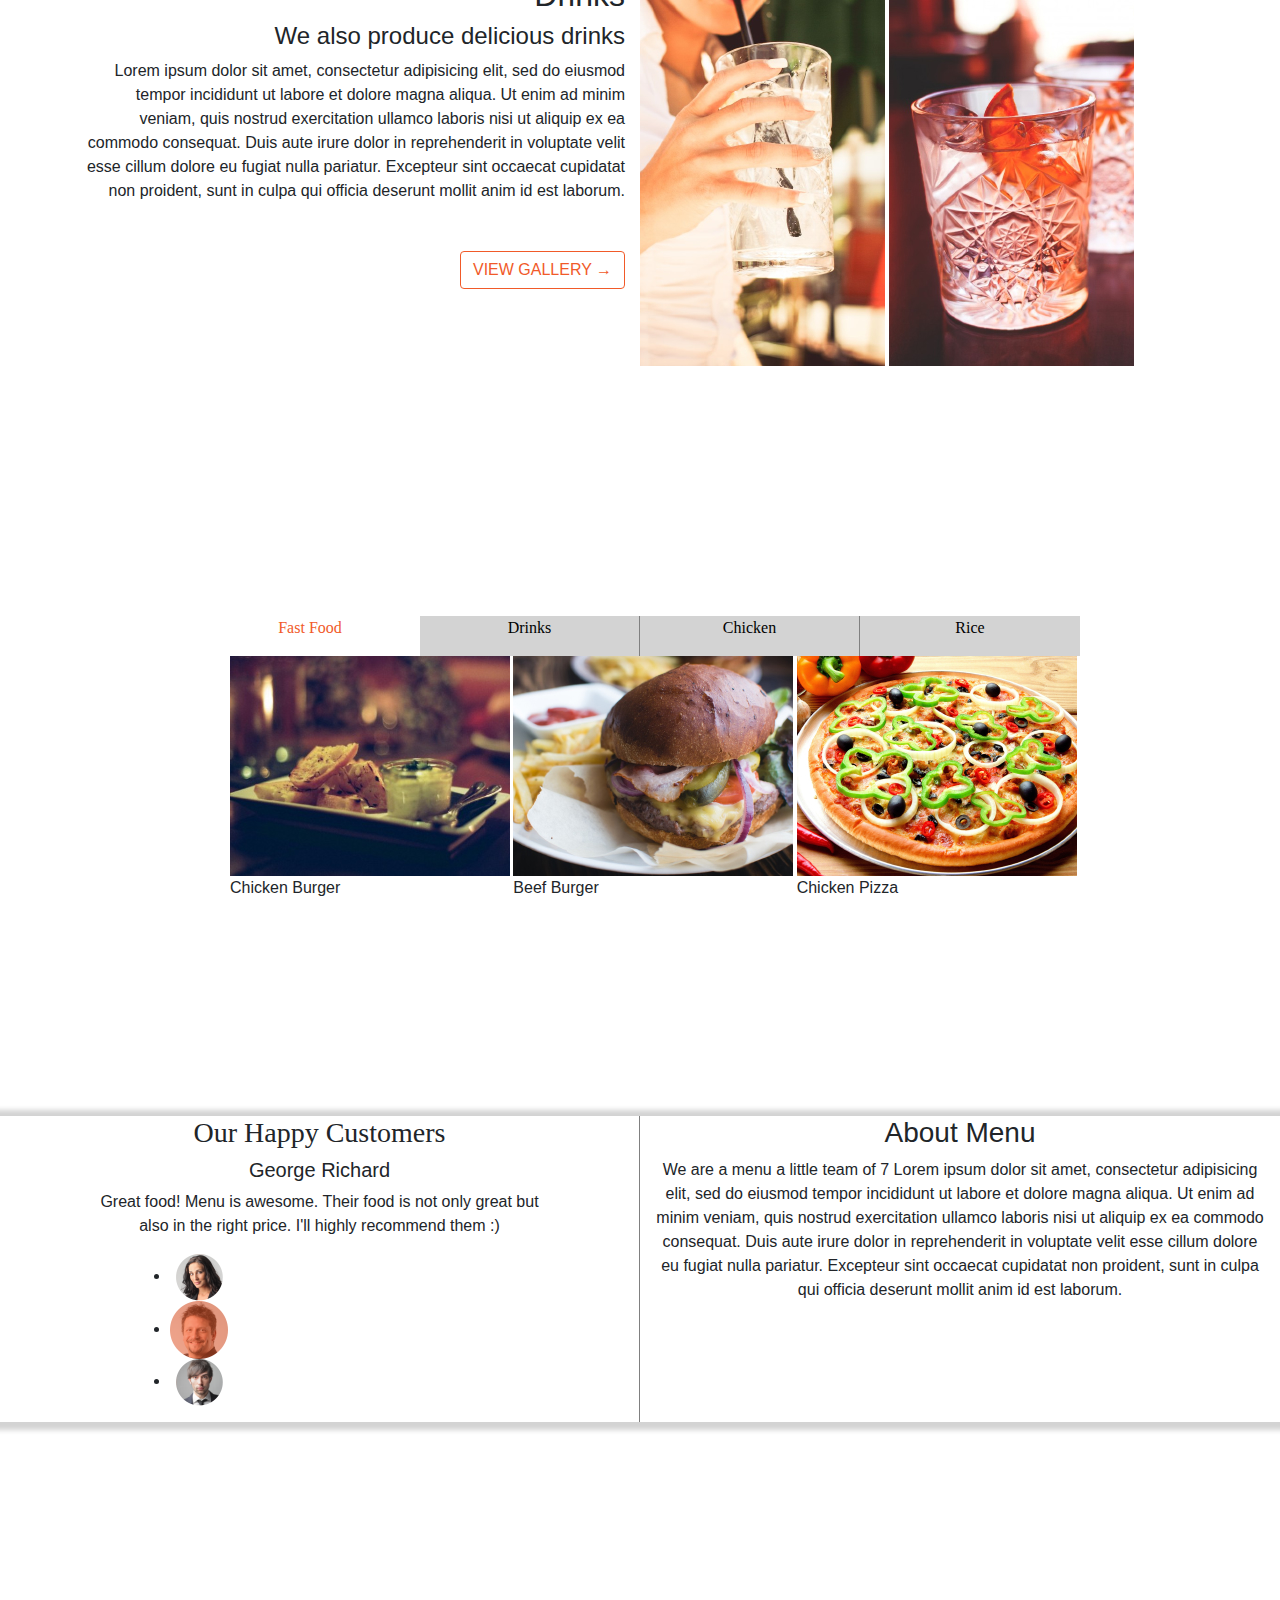
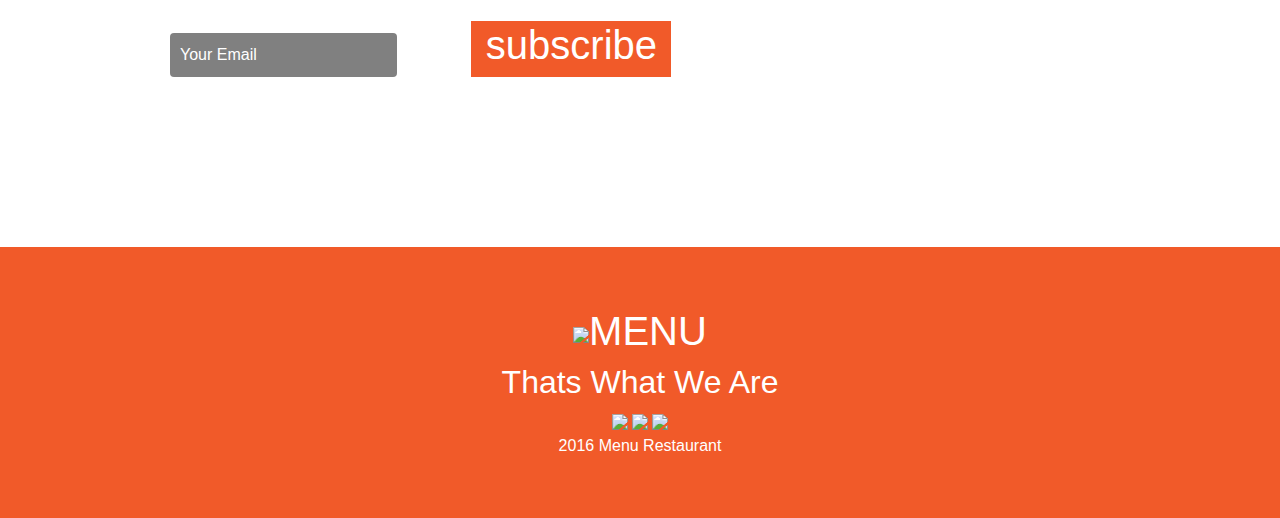
==== commit f86e7da1: "git adjustr size for foods image" ====
--- a/anitas-kitchen-project/index.html
+++ b/anitas-kitchen-project/index.html
@@ -111,7 +111,7 @@
 </div>
 
 </div>
-<div class="container" id="menu-tab" style="background-image: url('assets/backgrounds/foodsBg.jpg'); margin-top: 50px;">
+<div class="container-fluid" id="foods" >
 
        <div class="container" id="in" style="margin-bottom: 50px;">
 
@@ -159,24 +159,45 @@
 
         </div>
      </div>
-     <div class="menu">
-  <div class="container" id="customers">
-      <div class="row">
-        <div class="col-md-8" style="border-right: 3px solid grey">
-          <h1 id="h1customers">Our Happy Customers</h1>
-          <h2>George Richard</h2>
-          <p>Great food!Menu is awesome,there foods are not only great</p><p> but also in the right price.I'll highly recommend them :)</p>
-          <img src="/home/june/Documents/anitas-kitchen/assets/customers/p1.png"><img src="/home/june/Documents/anitas-kitchen/assets/customers/p2.png"><img src="/home/june/Documents/anitas-kitchen/assets/customers/p3.png">
-          <span class="glyphicon glyphicon-chavron-right"></span>
-        </div>
-
-        <div class="col-md-4" >
-          <h1 id="h1customers">About Menu</h1>
-          <p>We are a little team of 7 members. Ut wisi enim ad minim vwniam,quis nos trudexer ci tation ullamcorper suscipit lob ortis nisl ut aliquip ex ea commodo conse quat. Duisau tem eum iriure dolor in.</p>
-        </div>
-      </div>
-    </div>
-    </div>
+     <div class="container-fluid" id="fifth" style="margin-top: 50px;">
+
+       <div class="row">
+
+         <div class="col-md-6" style="text-align: center; border-right: 1px solid grey;">
+
+           <h3 style="font-family: fantasy;"> Our Happy Customers </h3>
+
+             <h5> George Richard </h5>
+
+             <p>Great food! Menu is awesome. Their food is not only great but <br>also in the right price. I'll highly recommend them :) </p>
+
+             <div id="customer-images">
+               <ul>
+                 <li><img src="assets/customers/p1.png" class="img-responsive"></li>
+                 <li><img src="assets/customers/p2.png" class="img-responsive"></li>
+                 <li><img src="assets/customers/p3.png" class="img-responsive"></li>
+               </ul>
+             </div>
+
+         </div>
+
+         <div class="col-md-6" style="text-align: center;">
+
+           <h3> About Menu </h3>
+
+             <p>
+               We are a menu a little team of 7 Lorem ipsum dolor sit amet, consectetur adipisicing elit, sed do eiusmod tempor incididunt ut
+               labore et dolore magna aliqua. Ut enim ad minim veniam, quis nostrud exercitation ullamco laboris nisi ut aliquip ex ea commodo
+               consequat. Duis aute irure dolor in reprehenderit in voluptate velit esse cillum dolore eu fugiat nulla pariatur. Excepteur sint
+               occaecat cupidatat non proident, sunt in culpa qui officia deserunt mollit anim id est laborum.
+             </p>
+
+         </div>
+
+       </div>
+
+     </div>
+
     <div class="subscribe" align="center">
   <div class="email_panel">
     <h3 id="fonth1">Get our daily food items delivered to your email</h3>
--- a/anitas-kitchen-project/css/styles.css
+++ b/anitas-kitchen-project/css/styles.css
@@ -18,15 +18,24 @@
   padding:115px;
   hover: background-color: white;
   }
+  #breakfast:hover { color: white;
+  opacity: 0.3
+}
   #dinner{
   background-image:url("/home/june/Documents/anitas-kitchen-project/assets/foodtop/dinner.jpg");
   background-size: cover;
   padding:115px;
 }
+#dinner:hover { color: white;
+  opacity: 0.3
+}
 #lunch{
   background-image: url("/home/june/Documents/anitas-kitchen-project/assets/foodtop/lunch.jpg");
   background-size: cover;
   padding:115px;
+}
+#lunch:hover { color: white;
+  opacity: 0.3
 }
 #party{
   background-color: #F15A29;
@@ -36,6 +45,15 @@
   padding:40px;
   background-color: grey;
 }
+#foods{
+      background-image: url("/home/june/Documents/anitas-kitchen-project/assets/backgrounds/foodsBg.jpg");
+      background-size: cover;
+      padding:200px;
+      background-position: center;
+
+      margin: ;
+      height:700px;
+    }
 #center{
   margin-top: 0px;
   margin-bottom: 0px;
@@ -67,3 +85,84 @@
 #rowfood{
   padding:2%
 }
+#in {
+  margin-top: 50px;
+  width: 100%;
+  background-color: white;
+}
+#customers{
+background-color: none;
+  width: auto;
+
+  column-gap: 10px;
+  column-rule: 4px outset #ff00ff;
+  column-rule-style: outset;
+
+
+  padding: 20px;
+  margin: 40px;
+  border: 10px solid white;
+  box-shadow: 10px 6px 10px 6px #eff3f9;
+  text-align: center;
+
+}
+#fifth {
+  -webkit-box-shadow: 0px 1px 5px 7px lightgrey;
+  -moz-box-shadow: 0px 1px 5px 7px lightgrey;
+   box-shadow: 0px 1px 5px 7px lightgrey;
+}
+#customer-images {
+  text-align: center;
+  float: left;
+  padding-left: 115px;
+}
+#h1customers{
+color:#F15A29;
+
+}
+.menu{
+  padding:0px;
+  margin:0px;
+  border: auto;
+
+
+}
+.subscribe{
+  background-image: url("/home/june/Documents/anitas-kitchen-project/assets/backgrounds/subscribe.jpg");
+  padding:100px;
+  align:center;
+  background-repeat: no-repeat;
+  background-size: cover;
+}
+#subscribebutton{
+background-color: #F15A29;
+padding: 0px;
+margin: 0px;
+width: 200px;
+border: 0;
+  }
+
+  .form-control{
+      margin: 70px;
+      padding:10px;
+      width: 100px;
+      border: 0;
+      background-color: grey;
+    }
+    #footer{
+      background-color: #F15A29;
+      padding:60px;
+      margin:inherit;
+
+    }
+    #page-logo{
+        margin-left: auto;
+        margin-right: auto;
+        padding-top: 90px;
+      }
+      #fonth1{
+  color: white;
+}
+.txt-white{
+  color:white;
+}
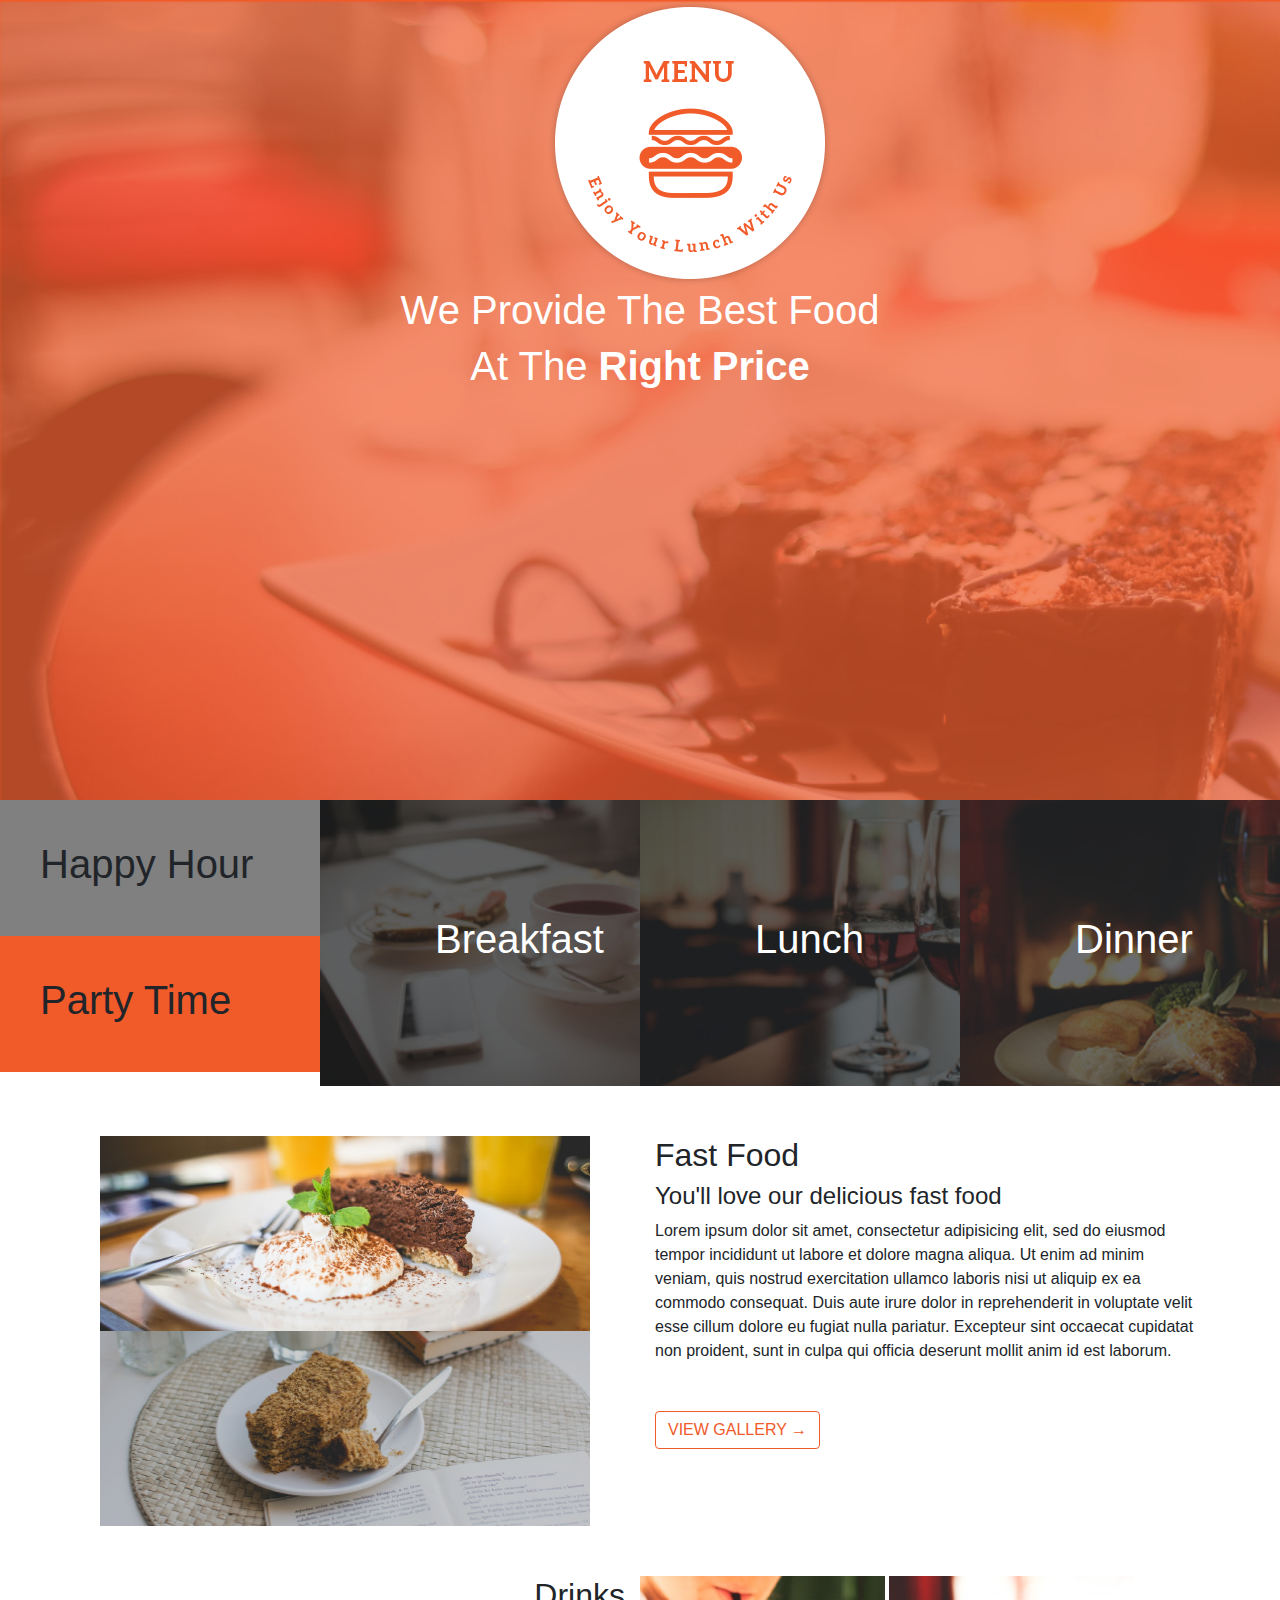
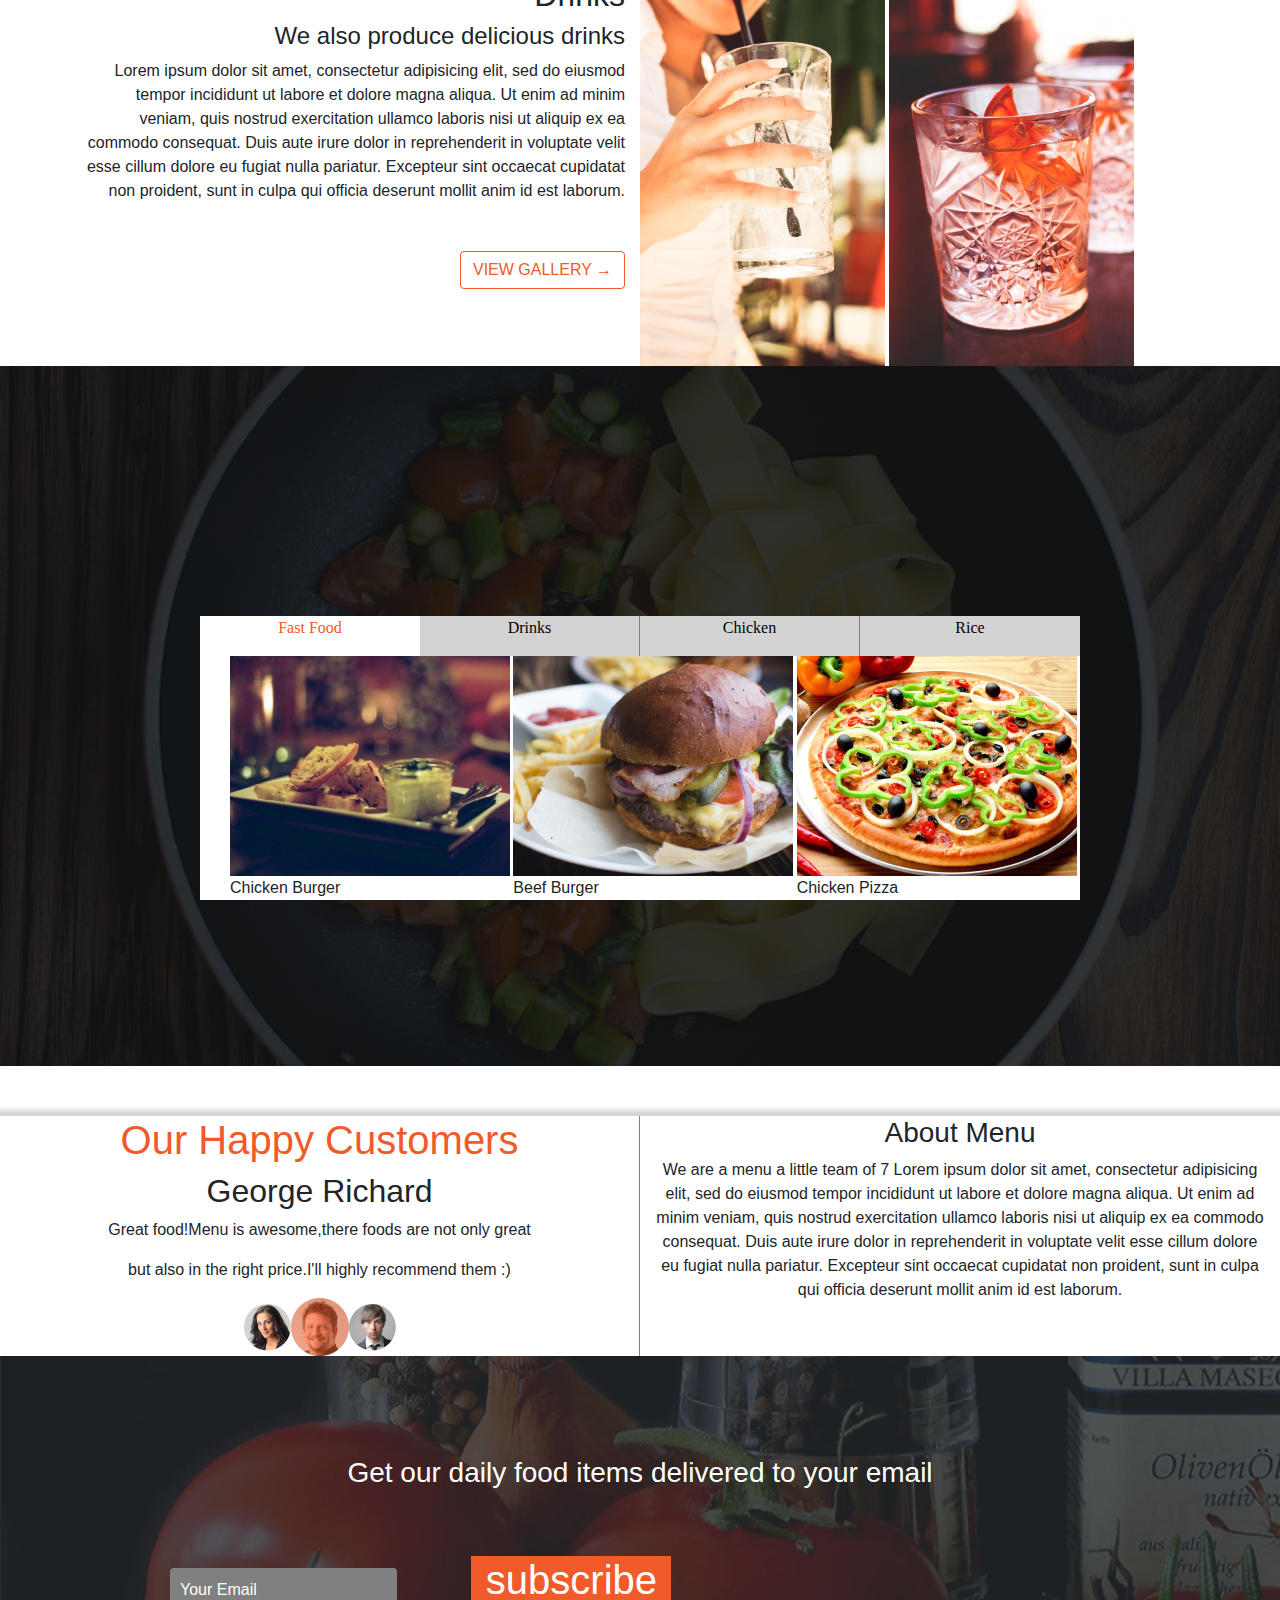
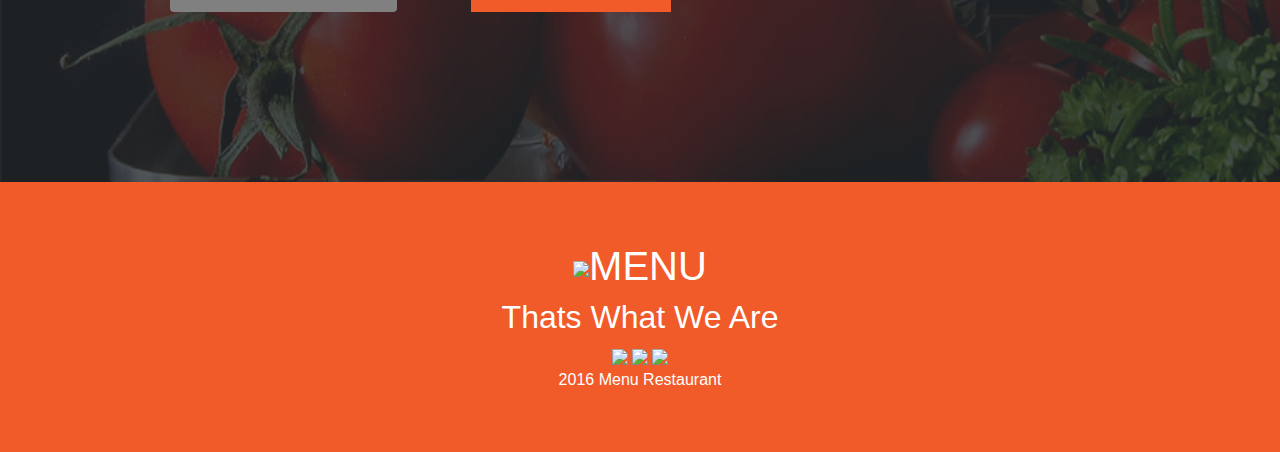
==== commit cf99946b: "git adjust file paths" ====
--- a/anitas-kitchen-project/index.html
+++ b/anitas-kitchen-project/index.html
@@ -11,7 +11,7 @@
 
   <div align="center" id="intro">
     <div id="logo">
-      <img src="/home/june/Documents/anitas-kitchen-project/assets/logoBig.png" id="image-logo">
+      <img src="./assets/logoBig.png" id="image-logo">
     </div>
     <h1 id="fonth1">We Provide The Best Food</h1> <h1 id="fonth1">At The <strong>Right Price</strong> </h1>
   </div>
@@ -143,15 +143,15 @@
              <div class="row">
 
                 <div class="col-md-4" id="chicken">
-                  <img src="assets/fastfood/chickenBurger.jpg" class="img-responsive"> <br> Chicken Burger
+                  <img src="./assets/fastfood/chickenBurger.jpg" class="img-responsive"> <br> Chicken Burger
                 </div>
 
                 <div class="col-md-4" id="beef">
-                  <img src="assets/fastfood/beefBurger.jpg" class="img-responsive"> <br> Beef Burger
+                  <img src="./assets/fastfood/beefBurger.jpg" class="img-responsive"> <br> Beef Burger
                 </div>
 
                 <div class="col-md-4" id="pizza">
-                  <img src="assets/fastfood/chickenPizza.jpg" class="img-responsive"> <br> Chicken Pizza
+                  <img src="./assets/fastfood/chickenPizza.jpg" class="img-responsive"> <br> Chicken Pizza
                 </div>
 
              </div>
@@ -165,21 +165,13 @@
 
          <div class="col-md-6" style="text-align: center; border-right: 1px solid grey;">
 
-           <h3 style="font-family: fantasy;"> Our Happy Customers </h3>
-
-             <h5> George Richard </h5>
-
-             <p>Great food! Menu is awesome. Their food is not only great but <br>also in the right price. I'll highly recommend them :) </p>
-
-             <div id="customer-images">
-               <ul>
-                 <li><img src="assets/customers/p1.png" class="img-responsive"></li>
-                 <li><img src="assets/customers/p2.png" class="img-responsive"></li>
-                 <li><img src="assets/customers/p3.png" class="img-responsive"></li>
-               </ul>
-             </div>
-
-         </div>
+             <h1 id="h1customers">Our Happy Customers</h1>
+          <h2>George Richard</h2>
+          <p>Great food!Menu is awesome,there foods are not only great</p><p> but also in the right price.I'll highly recommend them :)</p>
+          <img src="./assets/customers/p1.png"><img src="./assets/customers/p2.png"><img src="./assets/customers/p3.png">
+
+        </div>
+
 
          <div class="col-md-6" style="text-align: center;">
 
--- a/anitas-kitchen-project/css/styles.css
+++ b/anitas-kitchen-project/css/styles.css
@@ -1,5 +1,5 @@
 #intro{
-  background-image:url("/home/june/Documents/anitas-kitchen-project/assets/backgrounds/landing.jpg");
+  background-image:url("../assets/backgrounds/landing.jpg");
 background-size: cover;
 background-repeat: no-repeat;
   padding: auto;
@@ -12,7 +12,7 @@
   padding-bottom: 0px;
 }
 #breakfast{
-  background-image:url("/home/june/Documents/anitas-kitchen-project/assets/foodtop/breakfast.jpg");
+  background-image:url("../assets/foodtop/breakfast.jpg");
   background-size: cover;
   repeat:no-repeat;
   padding:115px;
@@ -22,7 +22,7 @@
   opacity: 0.3
 }
   #dinner{
-  background-image:url("/home/june/Documents/anitas-kitchen-project/assets/foodtop/dinner.jpg");
+  background-image:url("../assets/foodtop/dinner.jpg");
   background-size: cover;
   padding:115px;
 }
@@ -30,7 +30,7 @@
   opacity: 0.3
 }
 #lunch{
-  background-image: url("/home/june/Documents/anitas-kitchen-project/assets/foodtop/lunch.jpg");
+  background-image: url("../assets/foodtop/lunch.jpg");
   background-size: cover;
   padding:115px;
 }
@@ -46,7 +46,7 @@
   background-color: grey;
 }
 #foods{
-      background-image: url("/home/june/Documents/anitas-kitchen-project/assets/backgrounds/foodsBg.jpg");
+      background-image: url("../assets/backgrounds/foodsBg.jpg");
       background-size: cover;
       padding:200px;
       background-position: center;
@@ -62,7 +62,6 @@
   padding: 0px;
 }
 #fast-food{
-
 
    border: 10px solid #F0F3F4;
    padding: 0px;
@@ -128,7 +127,7 @@
 
 }
 .subscribe{
-  background-image: url("/home/june/Documents/anitas-kitchen-project/assets/backgrounds/subscribe.jpg");
+  background-image: url("../assets/backgrounds/subscribe.jpg");
   padding:100px;
   align:center;
   background-repeat: no-repeat;
